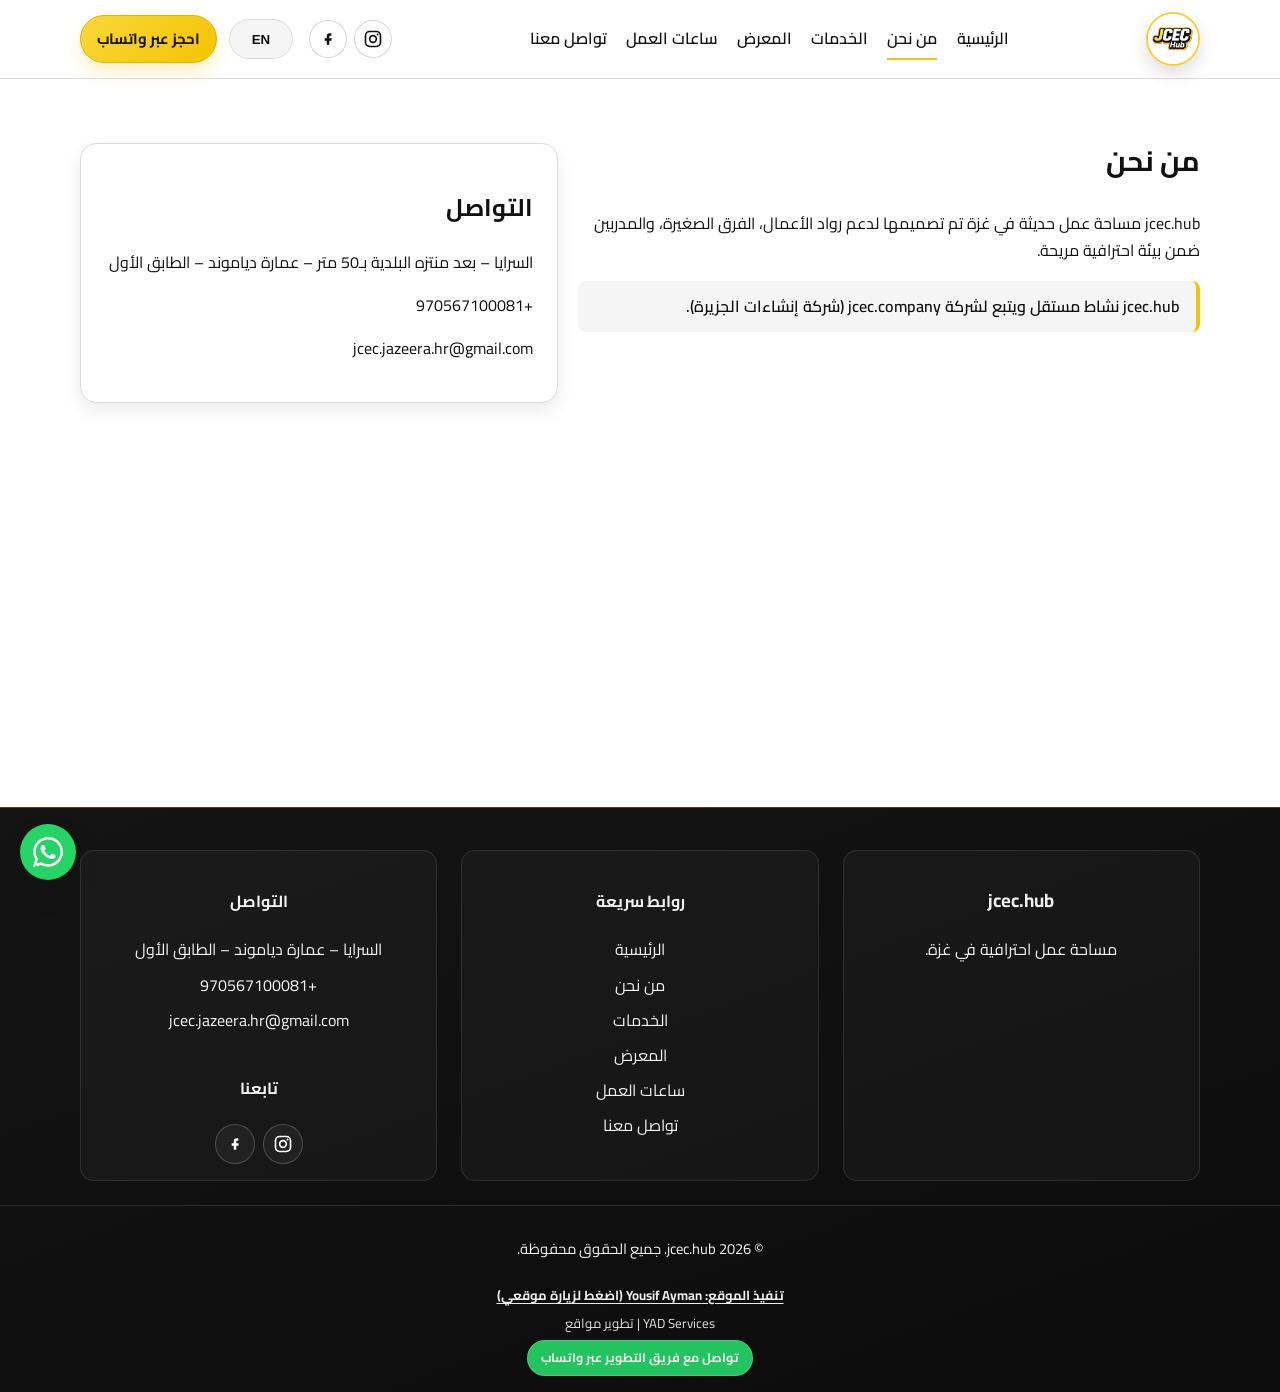
==== about.html @ 1bcea00a "chore: prepare static site for deployment" ====
<!DOCTYPE html>
<html lang="ar" dir="rtl" data-page="about">
<head>
  <meta charset="UTF-8" />
  <meta name="viewport" content="width=device-width, initial-scale=1.0" />
  <title>jcec.hub | ?? ???</title>
  <link rel="icon" type="image/png" sizes="32x32" href="assets/images/favicon-32.png?v=3" />
  <link rel="icon" type="image/png" sizes="16x16" href="assets/images/favicon-16.png?v=3" />
  <link rel="apple-touch-icon" href="assets/images/logo.png?v=3" />
  <link rel="shortcut icon" href="assets/images/favicon-32.png?v=3" />
  <meta name="description" content="???? ??? jcec.hub ?? ??? ??????? ???????." />
  <meta name="keywords" content="jcec.hub, ?? ???, coworking Gaza, ???" />
  <meta name="author" content="jcec.hub" />
  <meta name="geo.region" content="PS-GZA" />
  <meta name="geo.placename" content="Gaza" />
  <meta name="robots" content="index,follow" />
  <meta name="theme-color" content="#111111" />
  <meta property="og:type" content="website" />
  <meta property="og:site_name" content="jcec.hub" />
  <meta property="og:title" content="jcec.hub | ?? ???" />
  <meta property="og:description" content="jcec.hub ????? ??? ????? ?? ???." />
  <meta property="og:image" content="assets/images/img1.jpg" />
  <meta property="og:locale" content="ar_PS" />
  <meta name="twitter:card" content="summary_large_image" />
  <link rel="preconnect" href="https://fonts.googleapis.com" />
  <link rel="preconnect" href="https://fonts.gstatic.com" crossorigin />
  <link href="https://fonts.googleapis.com/css2?family=Cairo:wght@400;500;700;800&family=Inter:wght@400;500;600;700;800&display=swap" rel="stylesheet" />
  <link rel="stylesheet" href="assets/css/style.css" />
</head>
<body>
  <a href="#mainContent" class="skip-link" data-i18n="skip_to_content">???? ??? ???????</a>

  <header class="site-header">
    <div class="container nav-wrap">
      <a href="index.html" class="brand brand-logo" aria-label="jcec.hub">
        <img src="assets/images/logo.png" alt="???? jcec.hub" data-i18n-alt="logo_alt" />
        <span class="sr-only">jcec.hub</span>
      </a>
      <button class="menu-toggle" aria-expanded="false" aria-controls="navMenu" aria-label="??? ?? ????? ???????" data-i18n-aria-label="nav_toggle_aria"><span></span><span></span><span></span></button>
      <nav id="navMenu" class="main-nav" aria-label="Primary">
        <a href="index.html" data-nav="home" data-i18n="nav_home">????????</a>
        <a href="about.html" data-nav="about" data-i18n="nav_about">?? ???</a>
        <a href="services.html" data-nav="services" data-i18n="nav_services">???????</a>
        <a href="gallery.html" data-nav="gallery" data-i18n="nav_gallery">??????</a>
        <a href="hours.html" data-nav="hours" data-i18n="nav_hours">????? ?????</a>
        <a href="contact.html" data-nav="contact" data-i18n="nav_contact">????? ????</a>
      </nav>
      <div class="header-actions">
        <button id="langSwitch" class="lang-btn" type="button" aria-label="????? ?????" data-i18n-aria-label="lang_toggle_aria">EN</button>
        <a class="wa-btn" href="https://wa.me/970567100081" target="_blank" rel="noopener" data-i18n="wa_cta">???? ??? ??????</a>
      </div>
    </div>
  </header>

  <main id="mainContent" class="section page-main">
    <div class="container grid about-layout">
      <section class="reveal">
        <div class="section-title">
          <h1 data-i18n="about_title">?? ???</h1>
        </div>
        <p data-i18n="about_text">jcec.hub ????? ??? ????? ?? ??? ?? ??????? ???? ???? ???????? ????? ???????? ????????? ??? ???? ???????? ?????.</p>
        <p class="affiliation" data-i18n="affiliation">jcec.hub ???? ????? ????? ????? jcec.company (???? ??????? ???????).</p>
      </section>
      <aside class="info-card reveal" aria-label="Contact Info">
        <h2 data-i18n="footer_contact">???????</h2>
        <p data-i18n="address">??????? � ??? ????? ??????? ??50 ??? � ????? ??????? � ?????? ?????</p>
        <p><a href="https://wa.me/970567100081" target="_blank" rel="noopener">+970567100081</a></p>
        <p><a href="mailto:jcec.jazeera.hr@gmail.com">jcec.jazeera.hr@gmail.com</a></p>
      </aside>
    </div>
  </main>

    <footer class="site-footer">
    <div class="container grid footer-grid">
      <section>
        <h3>jcec.hub</h3>
        <p data-i18n="footer_tag">????? ??? ???????? ?? ???.</p>
      </section>
      <section>
        <h4 data-i18n="footer_links">????? ?????</h4>
        <ul>
          <li><a href="index.html" data-i18n="nav_home">????????</a></li>
          <li><a href="about.html" data-i18n="nav_about">?? ???</a></li>
          <li><a href="services.html" data-i18n="nav_services">???????</a></li>
          <li><a href="gallery.html" data-i18n="nav_gallery">??????</a></li>
          <li><a href="hours.html" data-i18n="nav_hours">????? ?????</a></li>
          <li><a href="contact.html" data-i18n="nav_contact">????? ????</a></li>
        </ul>
      </section>
      <section>
        <h4 data-i18n="footer_contact">???????</h4>
        <ul>
          <li data-i18n="footer_address_short">??????? � ????? ??????? � ?????? ?????</li>
          <li><a href="https://wa.me/970567100081" target="_blank" rel="noopener">+970567100081</a></li>
          <li><a href="mailto:jcec.jazeera.hr@gmail.com">jcec.jazeera.hr@gmail.com</a></li>
        </ul>
        <div class="contact-social">
          <h4 data-i18n="footer_social">??????</h4>
          <div class="social-links">
            <a class="social-link" href="https://www.instagram.com/jcec.hub?igsh=OXRsNnc1YWM3eGNt" target="_blank" rel="noopener noreferrer" aria-label="???? ???????? jcec.hub" data-i18n-aria-label="instagram_aria">
              <svg viewBox="0 0 24 24" fill="none" aria-hidden="true">
                <rect x="3" y="3" width="18" height="18" rx="5" stroke="currentColor" stroke-width="2"/>
                <circle cx="12" cy="12" r="4" stroke="currentColor" stroke-width="2"/>
                <circle cx="17.5" cy="6.5" r="1.2" fill="currentColor"/>
              </svg>
            </a>
            <a class="social-link" href="https://www.facebook.com/share/1FrukVHEnd/" target="_blank" rel="noopener noreferrer" aria-label="???? ?????? jcec.hub" data-i18n-aria-label="facebook_aria">
              <svg viewBox="0 0 24 24" fill="none" aria-hidden="true">
                <path d="M14.5 8H16V5h-2c-2.2 0-3.5 1.4-3.5 3.7V11H8v3h2.5v5h3v-5H16l.5-3h-3V9c0-.7.3-1 1-1Z" fill="currentColor"/>
              </svg>
            </a>
          </div>
        </div>
      </section>
    </div>
    <div class="footer-bottom">
      <p>&copy; <span id="year"></span> jcec.hub. <span data-i18n="footer_rights">???? ?????? ??????.</span></p>
      <div class="dev-credit">
        <a href="https://slategrey-eel-687555.hostingersite.com/" target="_blank" rel="noopener noreferrer">Designed & Developed by Yousif Ayman</a>
        <span>Founder of YAD Services</span>
      </div>
    </div>
  </footer>

  <a class="floating-wa" href="https://wa.me/970567100081" target="_blank" rel="noopener" aria-label="????? ??????" data-i18n-aria-label="floating_wa_label" data-i18n-tooltip="wa_tooltip" data-tooltip="???? ??? ??????">
    <svg viewBox="0 0 24 24" aria-hidden="true" focusable="false">
      <path fill="currentColor" d="M20.52 3.48A11.86 11.86 0 0 0 12.09 0C5.54 0 .23 5.31.23 11.86c0 2.1.55 4.16 1.6 5.98L0 24l6.35-1.66a11.83 11.83 0 0 0 5.74 1.46h.01c6.55 0 11.86-5.31 11.86-11.86 0-3.17-1.23-6.14-3.44-8.46ZM12.1 21.79h-.01a9.9 9.9 0 0 1-5.05-1.39l-.36-.21-3.77.99 1-3.67-.24-.38a9.83 9.83 0 0 1-1.51-5.27C2.16 6.4 6.64 1.92 12.1 1.92c2.64 0 5.12 1.03 6.99 2.9a9.83 9.83 0 0 1 2.9 6.99c0 5.46-4.44 9.98-9.89 9.98Zm5.42-7.43c-.3-.15-1.78-.88-2.05-.98-.27-.1-.47-.15-.67.15-.2.3-.77.98-.94 1.18-.17.2-.35.22-.65.07-.3-.15-1.26-.46-2.4-1.47a8.95 8.95 0 0 1-1.66-2.07c-.17-.3-.02-.46.13-.61.13-.13.3-.35.45-.52.15-.18.2-.3.3-.5.1-.2.05-.38-.03-.53-.08-.15-.67-1.62-.92-2.22-.24-.58-.49-.5-.67-.5h-.57c-.2 0-.53.08-.8.38-.28.3-1.05 1.03-1.05 2.5 0 1.47 1.08 2.89 1.23 3.09.15.2 2.1 3.2 5.1 4.48.71.3 1.27.48 1.7.62.71.23 1.35.2 1.86.12.57-.08 1.78-.73 2.03-1.44.25-.7.25-1.31.18-1.44-.08-.13-.27-.2-.57-.35Z"/>
    </svg>
    <span class="sr-only" data-i18n="floating_wa_label">????? ??????</span>
  </a>

  <script src="assets/js/main.js"></script>
</body>
</html>
---- assets/css/style.css ----
:root {
  --color-accent: #f5c400;
  --color-accent-strong: #ddb000;
  --color-text: #111111;
  --color-text-soft: #4a4a4a;
  --color-bg: #ffffff;
  --color-bg-soft: #f5f5f5;
  --color-surface: #ffffff;
  --color-line: #dcdcdc;
  --color-dark-surface: #141414;
  --color-dark-line: #2c2c2c;
  --color-white: #ffffff;
  --color-black: #000000;
  --header-bg: rgba(255, 255, 255, 0.95);
  --hero-overlay-start: rgba(17, 17, 17, 0.84);
  --hero-overlay-end: rgba(17, 17, 17, 0.58);
  --wa-green: #25d366;
  --wa-green-shadow: rgba(37, 211, 102, 0.35);
  --contact-link-dark: #ffd84d;
  --footer-text: #f1f1f1;
  --footer-gradient-start: #141414;
  --footer-gradient-end: #0c0c0c;
  --footer-card-bg: rgba(255, 255, 255, 0.03);
  --footer-card-border: rgba(255, 255, 255, 0.1);
  --footer-icon-border: rgba(255, 255, 255, 0.2);
  --footer-icon-bg: rgba(255, 255, 255, 0.04);
  --footer-icon-bg-hover: rgba(245, 196, 0, 0.08);
  --dev-note-color: var(--dev-note-color);
  --focus-ring: rgba(245, 196, 0, 0.35);
  --overlay-dark-32: rgba(17, 17, 17, 0.32);
  --lightbox-bg: rgba(0, 0, 0, 0.86);
  --logo-border: rgba(245, 196, 0, 0.8);
  --logo-shadow: rgba(17, 17, 17, 0.14);
  --top-social-border: rgba(17, 17, 17, 0.18);
  --accent-border-strong: rgba(245, 196, 0, 0.9);
  --accent-shadow-sm: rgba(245, 196, 0, 0.22);
  --accent-gradient-soft-1: rgba(245, 196, 0, 0);
  --accent-gradient-soft-2: rgba(245, 196, 0, 0.22);
  --button-gloss: rgba(255, 255, 255, 0.42);
  --wa-gradient-start: #f8d73a;
  --wa-border: #e0b200;
  --wa-shadow: rgba(245, 196, 0, 0.3);
  --wa-gloss: rgba(255, 255, 255, 0.5);
  --card-border-hover: #cfcfcf;
  --accent-tint-1: rgba(245, 196, 0, 0.12);
  --accent-tint-2: rgba(17, 17, 17, 0.04);
  --accent-border: rgba(245, 196, 0, 0.8);
  --accent-shadow-lg: rgba(245, 196, 0, 0.25);
  --accent-heading: #8a6b00;
  --accent-text-strong: #3a3320;
  --gallery-overlay-1: rgba(245, 196, 0, 0.18);
  --gallery-overlay-2: rgba(17, 17, 17, 0.06);
  --gallery-shadow: rgba(245, 196, 0, 0.28);
  --footer-top-border: rgba(245, 196, 0, 0.28);

  --radius-sm: 8px;
  --radius-md: 16px;
  --radius-pill: 999px;

  --space-1: 0.5rem;
  --space-2: 1rem;
  --space-3: 1.5rem;
  --space-4: 2rem;
  --space-5: 2.5rem;
  --space-6: 3rem;
  --space-7: 4rem;

  --shadow-sm: 0 8px 18px rgba(17, 17, 17, 0.08);
  --shadow-md: 0 14px 28px rgba(17, 17, 17, 0.12);
  --shadow-lg: 0 18px 36px rgba(17, 17, 17, 0.16);
  --container: 1120px;
  --header-height: 78px;
  --transition: 0.25s ease;
  --transition-smooth: 0.35s cubic-bezier(0.22, 1, 0.36, 1);
}

* {
  box-sizing: border-box;
}

html {
  scroll-behavior: smooth;
}

body {
  margin: 0;
  font-family: "Cairo", sans-serif;
  color: var(--color-text);
  background: var(--color-bg);
  line-height: 1.7;
  text-rendering: optimizeLegibility;
  transition: background var(--transition), color var(--transition);
}

body.lang-en {
  font-family: "Inter", sans-serif;
}

img {
  max-width: 100%;
  display: block;
}

a {
  color: inherit;
  text-decoration: none;
}

.sr-only {
  position: absolute;
  width: 1px;
  height: 1px;
  padding: 0;
  margin: -1px;
  overflow: hidden;
  clip: rect(0, 0, 0, 0);
  border: 0;
}

.skip-link {
  position: absolute;
  inset-inline-start: var(--space-2);
  top: -44px;
  background: var(--color-accent);
  color: var(--color-text);
  padding: 0.5rem 1rem;
  border-radius: var(--radius-pill);
  z-index: 2000;
  font-weight: 700;
}

.skip-link:focus {
  top: 0.5rem;
}

.container {
  width: min(var(--container), 92%);
  margin-inline: auto;
}

.section {
  padding-block: var(--space-7);
}

.grid {
  display: grid;
  gap: var(--grid-gap, var(--space-2));
}

.section-title {
  margin-bottom: var(--space-4);
}

.section-title h1,
.section-title h2 {
  margin: 0 0 0.5rem;
  font-size: clamp(1.65rem, 2.2vw, 2.4rem);
  line-height: 1.25;
}

.section-title p {
  margin: 0;
  color: var(--color-text-soft);
  font-size: 1.02rem;
}

.site-header {
  position: sticky;
  top: 0;
  z-index: 1000;
  background: var(--header-bg);
  background: color-mix(in srgb, var(--color-surface) 95%, transparent);
  backdrop-filter: blur(8px);
  border-bottom: 1px solid var(--color-line);
}

.nav-wrap {
  min-height: var(--header-height);
  display: flex;
  align-items: center;
  justify-content: space-between;
  gap: 1rem;
}

.brand {
  font-size: 1.35rem;
  font-weight: 800;
  letter-spacing: 0.2px;
}

.brand-logo {
  display: inline-flex;
  align-items: center;
}

.brand-logo img {
  width: 54px;
  height: 54px;
  object-fit: cover;
  border-radius: 50%;
  border: 2px solid var(--logo-border);
  box-shadow: 0 8px 18px var(--logo-shadow);
}

.main-nav {
  display: flex;
  align-items: center;
  gap: 1.2rem;
}

.main-nav a {
  font-weight: 600;
  position: relative;
  padding-block: 0.25rem;
}

.main-nav a::after {
  content: "";
  position: absolute;
  inset-inline: 0;
  bottom: -3px;
  height: 2px;
  background: var(--color-accent);
  transform: scaleX(0);
  transform-origin: center;
  transition: transform var(--transition);
}

.main-nav a.active::after,
.main-nav a:hover::after,
.main-nav a:focus-visible::after {
  transform: scaleX(1);
}

.header-actions {
  display: flex;
  align-items: center;
  gap: 0.75rem;
}

.top-social {
  display: inline-flex;
  align-items: center;
  gap: 0.45rem;
  margin-inline-end: 0.25rem;
}

.top-social .social-link {
  width: 38px;
  height: 38px;
  border-color: var(--top-social-border);
  color: var(--color-text);
  background: color-mix(in srgb, var(--color-surface) 92%, transparent);
}

.top-social .social-link:hover,
.top-social .social-link:focus-visible {
  border-color: var(--color-accent);
  color: var(--color-text);
  background: var(--color-accent);
}

.lang-btn,
.btn,
.wa-btn {
  border: 1px solid transparent;
  border-radius: var(--radius-pill);
  font-weight: 700;
  transition: transform var(--transition-smooth), box-shadow var(--transition), background var(--transition), color var(--transition), border-color var(--transition);
}

.lang-btn {
  min-width: 64px;
  height: 40px;
  background: var(--color-bg-soft);
  border-color: var(--color-line);
  cursor: pointer;
  position: relative;
  overflow: hidden;
  color: var(--color-text);
  box-shadow: 0 0 0 var(--accent-gradient-soft-1);
}

.lang-btn::after {
  content: "";
  position: absolute;
  inset: 0;
  background: linear-gradient(120deg, var(--accent-gradient-soft-1), var(--accent-gradient-soft-2), var(--accent-gradient-soft-1));
  transform: translateX(-120%);
  transition: transform 0.45s ease;
  pointer-events: none;
}

.lang-btn:hover {
  border-color: var(--accent-border-strong);
  transform: translateY(-1px);
  box-shadow: 0 10px 20px var(--accent-shadow-sm);
}

.lang-btn:hover::after,
.lang-btn:focus-visible::after {
  transform: translateX(120%);
}

.lang-btn:active {
  transform: translateY(0) scale(0.98);
}

.lang-btn.switching {
  animation: langSwitchPulse 0.3s ease;
}

@keyframes langSwitchPulse {
  0% { transform: scale(1); }
  50% { transform: scale(1.06); }
  100% { transform: scale(1); }
}

.btn {
  display: inline-flex;
  align-items: center;
  justify-content: center;
  min-height: 44px;
  padding: 0.75rem 1.4rem;
  position: relative;
  overflow: hidden;
  isolation: isolate;
}

.btn-primary,
.btn-accent {
  background: var(--color-accent);
  color: var(--color-text);
}

.btn-primary:hover,
.btn-accent:hover {
  background: var(--color-accent-strong);
  transform: translateY(-2px) scale(1.015);
  box-shadow: var(--shadow-lg);
}

.btn::before {
  content: "";
  position: absolute;
  inset-block: 0;
  width: 45%;
  inset-inline-start: -60%;
  background: linear-gradient(120deg, transparent, var(--button-gloss), transparent);
  transition: inset-inline-start 0.55s ease;
  z-index: -1;
}

.btn:hover::before,
.btn:focus-visible::before {
  inset-inline-start: 115%;
}

.wa-btn {
  background: linear-gradient(135deg, var(--wa-gradient-start), var(--color-accent));
  color: var(--color-text);
  border-color: var(--wa-border);
  padding: 0.65rem 1rem;
  font-size: 0.93rem;
  position: relative;
  overflow: hidden;
  box-shadow: 0 10px 18px var(--accent-shadow-sm);
}

.wa-btn:hover {
  transform: translateY(-2px) scale(1.02);
  box-shadow: 0 14px 26px var(--wa-shadow);
}

.wa-btn::before {
  content: "";
  position: absolute;
  inset-block: 0;
  width: 48%;
  inset-inline-start: -60%;
  background: linear-gradient(120deg, transparent, var(--wa-gloss), transparent);
  transition: inset-inline-start 0.55s ease;
}

.wa-btn:hover::before,
.wa-btn:focus-visible::before {
  inset-inline-start: 120%;
}

.menu-toggle {
  display: none;
  flex-direction: column;
  gap: 4px;
  background: transparent;
  border: 0;
  padding: 0;
  cursor: pointer;
}

.menu-toggle span {
  width: 24px;
  height: 2px;
  background: var(--color-text);
  transition: transform var(--transition-smooth), opacity var(--transition-smooth);
}

.menu-toggle.open span:nth-child(1) {
  transform: translateY(6px) rotate(45deg);
}

.menu-toggle.open span:nth-child(2) {
  opacity: 0;
}

.menu-toggle.open span:nth-child(3) {
  transform: translateY(-6px) rotate(-45deg);
}

.nav-backdrop {
  position: fixed;
  inset: var(--header-height) 0 0;
  background: var(--overlay-dark-32);
  opacity: 0;
  visibility: hidden;
  pointer-events: none;
  transition: opacity var(--transition), visibility var(--transition);
  z-index: 900;
}

.nav-backdrop.show {
  opacity: 1;
  visibility: visible;
  pointer-events: auto;
}

.hero {
  min-height: clamp(430px, 70vh, 620px);
  display: grid;
  place-items: center;
  position: relative;
  overflow: hidden;
  isolation: isolate;
  background: url("../images/img1.jpg") center / cover no-repeat;
}

.hero-overlay {
  position: absolute;
  inset: 0;
  background: linear-gradient(120deg, var(--hero-overlay-start), var(--hero-overlay-end));
}

.hero-content {
  position: relative;
  color: var(--color-white);
  max-width: 740px;
}

.hero h1 {
  margin: 0;
  font-size: clamp(1.95rem, 3.2vw, 3.2rem);
  line-height: 1.2;
}

.hero p {
  margin: 1rem 0 2rem;
  font-size: 1.08rem;
  max-width: 65ch;
}

.card {
  border: 1px solid var(--color-line);
  border-radius: var(--radius-md);
  background: var(--color-surface);
  padding: 1.5rem;
  transition: transform var(--transition-smooth), box-shadow var(--transition-smooth), border-color var(--transition);
}

.card:hover {
  transform: translateY(-7px);
  box-shadow: var(--shadow-lg);
  border-color: var(--card-border-hover);
}

.card h2,
.card h3 {
  margin: 0;
  font-size: 1.15rem;
  transition: color var(--transition);
}

.card-grid {
  --grid-gap: 1rem;
  grid-template-columns: repeat(4, minmax(0, 1fr));
}

[data-page="home"] .card-grid .card {
  position: relative;
  overflow: hidden;
  isolation: isolate;
}

[data-page="home"] .card-grid .card::before {
  content: "";
  position: absolute;
  inset: 0;
  background: linear-gradient(135deg, var(--accent-tint-1), var(--accent-tint-2));
  opacity: 0;
  transition: opacity var(--transition-smooth);
  z-index: -1;
}

[data-page="home"] .card-grid .card:hover,
[data-page="home"] .card-grid .card:focus-within {
  border-color: var(--accent-border);
  box-shadow: 0 18px 34px var(--accent-shadow-lg);
}

[data-page="home"] .card-grid .card:hover::before,
[data-page="home"] .card-grid .card:focus-within::before {
  opacity: 1;
}

[data-page="home"] .card-grid .card:hover h3,
[data-page="home"] .card-grid .card:focus-within h3 {
  color: var(--accent-heading);
}

.cta-dark {
  background: var(--color-text);
  color: var(--color-white);
}

.cta-box {
  text-align: center;
  max-width: 760px;
}

.cta-box h2 {
  margin: 0;
  font-size: clamp(1.5rem, 2.4vw, 2.35rem);
}

.cta-box p {
  margin-top: 0.75rem;
}

.location-preview {
  background: var(--color-bg-soft);
}

.dev-showcase {
  position: relative;
  overflow: hidden;
  background:
    radial-gradient(circle at 12% 22%, rgba(245, 196, 0, 0.18), transparent 36%),
    radial-gradient(circle at 88% 78%, rgba(245, 196, 0, 0.12), transparent 34%),
    linear-gradient(145deg, var(--color-bg-soft), var(--color-surface));
  border-top: 1px solid var(--color-line);
  border-bottom: 1px solid var(--color-line);
}

.dev-showcase::before {
  content: "";
  position: absolute;
  inset: 0;
  background-image: linear-gradient(90deg, rgba(17, 17, 17, 0.03) 1px, transparent 1px), linear-gradient(rgba(17, 17, 17, 0.03) 1px, transparent 1px);
  background-size: 22px 22px;
  pointer-events: none;
}

.dev-showcase-wrap {
  position: relative;
  z-index: 1;
  text-align: center;
  max-width: 880px;
  margin-inline: auto;
}

.dev-showcase-wrap h2 {
  margin: 0;
  font-size: clamp(1.4rem, 2.1vw, 2rem);
}

.dev-showcase-wrap p {
  margin: 0.8rem auto 1.2rem;
  color: var(--color-text-soft);
  max-width: 68ch;
}

.dev-showcase-btn {
  min-width: 210px;
}

.dev-showcase-note {
  display: block;
  margin-top: 0.65rem;
  font-size: 0.8rem;
  color: var(--color-text-soft);
  opacity: 0.95;
}

.faq-section {
  background: var(--color-bg);
}

.faq-list {
  display: grid;
  gap: 0.7rem;
}

.faq-item {
  background: var(--color-surface);
  border: 1px solid var(--color-line);
  border-radius: var(--radius-md);
  padding: 0.85rem 1rem;
  box-shadow: var(--shadow-sm);
}

.faq-item summary {
  cursor: pointer;
  font-weight: 700;
  list-style: none;
  display: flex;
  align-items: center;
  justify-content: space-between;
}

.faq-item summary::-webkit-details-marker {
  display: none;
}

.faq-item summary::after {
  content: "+";
  font-size: 1.2rem;
  line-height: 1;
  transition: transform var(--transition);
}

.faq-item[open] summary::after {
  transform: rotate(45deg);
}

.faq-item p {
  margin: 0.7rem 0 0;
  color: var(--color-text-soft);
}

.text-link {
  font-weight: 700;
  text-decoration: underline;
  text-underline-offset: 4px;
  transition: color var(--transition), text-underline-offset var(--transition);
}

.text-link:hover,
.text-link:focus-visible {
  color: var(--color-accent-strong);
  text-underline-offset: 6px;
}

.page-main {
  min-height: calc(100vh - 220px);
}

.about-layout,
.contact-layout {
  --grid-gap: 1.25rem;
  grid-template-columns: 1.3fr 1fr;
}

.info-card,
.form-card,
.hours-card {
  background: var(--color-surface);
  border: 1px solid var(--color-line);
  border-radius: var(--radius-md);
  padding: 1.5rem;
  box-shadow: var(--shadow-sm);
}

.affiliation {
  background: var(--color-bg-soft);
  border-inline-start: 4px solid var(--color-accent);
  padding: 0.75rem 1rem;
  border-radius: var(--radius-sm);
  font-weight: 600;
}

.services-grid .service-card p {
  margin-bottom: 0;
  color: var(--color-text-soft);
  transition: color var(--transition);
}

.services-grid .service-card {
  position: relative;
  overflow: hidden;
  isolation: isolate;
}

.services-grid .service-card::before {
  content: "";
  position: absolute;
  inset: 0;
  background: linear-gradient(135deg, var(--accent-tint-1), var(--accent-tint-2));
  opacity: 0;
  transition: opacity var(--transition-smooth);
  z-index: -1;
}

.services-grid .service-card:hover,
.services-grid .service-card:focus-within {
  border-color: var(--accent-border);
  box-shadow: 0 18px 34px var(--accent-shadow-lg);
}

.services-grid .service-card:hover::before,
.services-grid .service-card:focus-within::before {
  opacity: 1;
}

.services-grid .service-card:hover h2,
.services-grid .service-card:focus-within h2 {
  color: var(--accent-heading);
}

.services-grid .service-card:hover p,
.services-grid .service-card:focus-within p {
  color: var(--accent-text-strong);
}

.gallery-grid {
  --grid-gap: 12px;
  grid-template-columns: repeat(4, minmax(0, 1fr));
}

.gallery-item {
  border: 0;
  background: transparent;
  padding: 0;
  border-radius: 12px;
  overflow: hidden;
  cursor: pointer;
  position: relative;
  transition: transform var(--transition-smooth), box-shadow var(--transition-smooth);
}

.gallery-item::after {
  content: "";
  position: absolute;
  inset: 0;
  background: linear-gradient(160deg, var(--gallery-overlay-1), var(--gallery-overlay-2));
  opacity: 0;
  transition: opacity var(--transition-smooth);
  pointer-events: none;
}

.gallery-item img {
  width: 100%;
  height: 260px;
  object-fit: cover;
  transition: transform var(--transition-smooth), filter var(--transition-smooth);
}

.gallery-item:hover img {
  transform: scale(1.06);
  filter: brightness(1.06);
}

.gallery-item:hover,
.gallery-item:focus-visible {
  transform: translateY(-4px);
  box-shadow: 0 16px 30px var(--gallery-shadow);
}

.gallery-item:hover::after,
.gallery-item:focus-visible::after {
  opacity: 1;
}

.lightbox {
  position: fixed;
  inset: 0;
  background: var(--lightbox-bg);
  display: flex;
  align-items: center;
  justify-content: center;
  padding: 1.5rem;
  opacity: 0;
  visibility: hidden;
  pointer-events: none;
  transition: opacity var(--transition), visibility var(--transition);
  z-index: 1400;
}

.lightbox.show {
  opacity: 1;
  visibility: visible;
  pointer-events: auto;
}

.lightbox img {
  width: min(900px, 96vw);
  max-height: 84vh;
  object-fit: contain;
  transform: scale(0.96);
  transition: transform 0.3s ease;
}

.lightbox.show img {
  transform: scale(1);
}

.lightbox-close {
  position: absolute;
  top: 20px;
  inset-inline-end: 22px;
  border: 0;
  color: var(--color-white);
  background: transparent;
  font-size: 2.2rem;
  cursor: pointer;
}

.hours-main {
  display: grid;
  place-items: center;
}

.hours-card {
  max-width: 620px;
  margin-inline: auto;
  text-align: center;
}

.hours-main-text {
  font-size: 1.2rem;
  font-weight: 700;
}

.contact-list {
  list-style: none;
  padding: 0;
  margin: 1.25rem 0 0;
  display: grid;
  gap: 0.75rem;
}

.contact-layout > section:first-child {
  background: var(--color-surface);
  border: 1px solid var(--color-line);
  border-radius: var(--radius-md);
  padding: 1.5rem;
  box-shadow: var(--shadow-sm);
}

.contact-list a {
  font-weight: 700;
  text-decoration: underline;
  text-underline-offset: 3px;
  transition: color var(--transition), text-underline-offset var(--transition);
}

.contact-list a:hover,
.contact-list a:focus-visible {
  color: var(--color-accent-strong);
  text-underline-offset: 5px;
}

.contact-social {
  margin-top: 1.25rem;
  display: flex;
  flex-direction: column;
  align-items: center;
}

form {
  display: grid;
  gap: 0.75rem;
}

label {
  font-weight: 600;
}

input,
textarea {
  width: 100%;
  border: 1px solid var(--color-line);
  border-radius: var(--radius-sm);
  padding: 0.7rem 0.75rem;
  font: inherit;
  color: var(--color-text);
  background: var(--color-surface);
}

input::placeholder,
textarea::placeholder {
  color: var(--color-text-soft);
}

.site-footer {
  background: linear-gradient(160deg, var(--footer-gradient-start), var(--footer-gradient-end));
  color: var(--footer-text);
  margin-top: 3rem;
  border-top: 1px solid var(--footer-top-border);
}

.footer-grid {
  --grid-gap: 1.5rem;
  padding: 2.6rem 0 1.5rem;
  grid-template-columns: repeat(3, minmax(0, 1fr));
  text-align: center;
  justify-items: center;
}

.footer-grid > section {
  width: 100%;
  background: var(--footer-card-bg);
  border: 1px solid var(--footer-card-border);
  border-radius: 14px;
  padding: 1rem 0.9rem;
}

.site-footer ul {
  list-style: none;
  padding: 0;
  margin: 0;
  display: grid;
  gap: 0.5rem;
  justify-items: center;
}

.site-footer a:hover {
  color: var(--color-accent);
}

.social-links {
  display: flex;
  align-items: center;
  gap: 0.5rem;
  flex-wrap: wrap;
}

.social-link {
  width: 40px;
  height: 40px;
  border-radius: 50%;
  display: inline-flex;
  align-items: center;
  justify-content: center;
  border: 1px solid var(--footer-icon-border);
  color: var(--color-white);
  background: var(--footer-icon-bg);
  transition: transform var(--transition), border-color var(--transition), color var(--transition), background var(--transition);
}

.social-link svg {
  width: 20px;
  height: 20px;
}

.social-link:hover,
.social-link:focus-visible {
  transform: translateY(-2px);
  border-color: var(--color-accent);
  color: var(--color-accent);
  background: var(--footer-icon-bg-hover);
}

.footer-bottom {
  border-top: 1px solid var(--color-dark-line);
  padding: 1rem 4%;
  display: flex;
  justify-content: center;
  align-items: center;
  flex-direction: column;
  gap: 0.5rem;
  font-size: 0.92rem;
  text-align: center;
}

.dev-credit {
  display: inline-flex;
  flex-direction: column;
  align-items: center;
  gap: 0.35rem;
  font-size: 0.82rem;
  opacity: 0.92;
}

.dev-credit a {
  color: var(--color-white);
  text-decoration: underline;
  text-underline-offset: 3px;
  font-weight: 700;
}

.dev-credit a:hover {
  color: var(--color-accent);
}

.dev-credit span {
  color: var(--dev-note-color);
}

.dev-wa-link {
  background: var(--wa-green);
  color: var(--color-white) !important;
  border-radius: 999px;
  padding: 0.4rem 0.8rem;
  font-size: 0.78rem;
  text-decoration: none !important;
  border: 1px solid var(--footer-icon-border);
  transition: transform var(--transition), box-shadow var(--transition), filter var(--transition);
}

.dev-wa-link:hover,
.dev-wa-link:focus-visible {
  transform: translateY(-1px);
  box-shadow: 0 12px 20px var(--wa-green-shadow);
  filter: brightness(1.03);
}

.floating-wa {
  position: fixed;
  bottom: 1.25rem;
  width: 56px;
  height: 56px;
  border-radius: 50%;
  display: inline-flex;
  align-items: center;
  justify-content: center;
  background: var(--wa-green);
  color: var(--color-white);
  box-shadow: var(--shadow-md);
  z-index: 1200;
  transition: transform var(--transition), filter var(--transition);
  cursor: grab;
  touch-action: none;
}

.floating-wa svg {
  width: 30px;
  height: 30px;
  display: block;
}

[dir="rtl"] .floating-wa {
  left: 1.25rem;
}

[dir="ltr"] .floating-wa {
  right: 1.25rem;
}

.floating-wa:hover {
  transform: translateY(-3px) scale(1.03);
  filter: brightness(0.96);
}

.floating-wa::after {
  content: attr(data-tooltip);
  position: absolute;
  bottom: calc(100% + 10px);
  left: 50%;
  transform: translateX(-50%) translateY(4px);
  white-space: nowrap;
  background: var(--color-text);
  color: var(--color-white);
  font-size: 0.78rem;
  padding: 0.35rem 0.55rem;
  border-radius: 6px;
  opacity: 0;
  pointer-events: none;
  transition: opacity var(--transition), transform var(--transition);
}

.floating-wa:hover::after,
.floating-wa:focus-visible::after {
  opacity: 1;
  transform: translateX(-50%) translateY(0);
}

.floating-wa.dragging {
  cursor: grabbing;
  transition: none;
}

.reveal {
  opacity: 0;
  transform: translateY(22px);
  transition: opacity 0.6s ease, transform 0.6s ease;
  transition-delay: var(--delay, 0ms);
}

.reveal.visible {
  opacity: 1;
  transform: none;
}

input:focus,
textarea:focus,
.lang-btn:focus,
.menu-toggle:focus,
.btn:focus,
.wa-btn:focus,
.floating-wa:focus,
.main-nav a:focus,
.social-link:focus {
  outline: 3px solid var(--focus-ring);
  outline-offset: 1px;
}

@media (max-width: 1080px) {
  .card-grid,
  .gallery-grid {
    grid-template-columns: repeat(2, minmax(0, 1fr));
  }

  .about-layout,
  .contact-layout {
    grid-template-columns: 1fr;
  }
}

@media (max-width: 860px) {
  .menu-toggle {
    display: inline-flex;
  }

  .main-nav {
    position: absolute;
    top: var(--header-height);
    inset-inline: 0;
    background: var(--color-surface);
    border-bottom: 1px solid var(--color-line);
    flex-direction: column;
    align-items: flex-start;
    gap: 0;
    max-height: 0;
    opacity: 0;
    overflow: hidden;
    transform: translateY(-10px);
    transition: max-height 0.28s ease, opacity 0.22s ease, transform 0.22s ease;
  }

  .main-nav.open {
    max-height: 420px;
    opacity: 1;
    transform: translateY(0);
  }

  .main-nav a {
    width: 100%;
    padding: 0.8rem 4%;
  }

  .wa-btn {
    display: none;
  }

  .header-actions {
    margin-inline-start: auto;
  }

  .top-social .social-link {
    width: 34px;
    height: 34px;
  }
}

@media (max-width: 640px) {
  .section {
    padding-block: 3rem;
  }

  .card-grid,
  .gallery-grid,
  .footer-grid {
    grid-template-columns: 1fr;
  }

  .gallery-item img {
    height: 220px;
  }

  .footer-bottom {
    text-align: center;
  }

  .hero p {
    font-size: 0.98rem;
  }

  .floating-wa::after {
    display: none;
  }
}

@media (prefers-reduced-motion: reduce) {
  *,
  *::before,
  *::after {
    animation: none !important;
    transition: none !important;
    scroll-behavior: auto !important;
  }

  .reveal {
    opacity: 1;
    transform: none;
  }
}
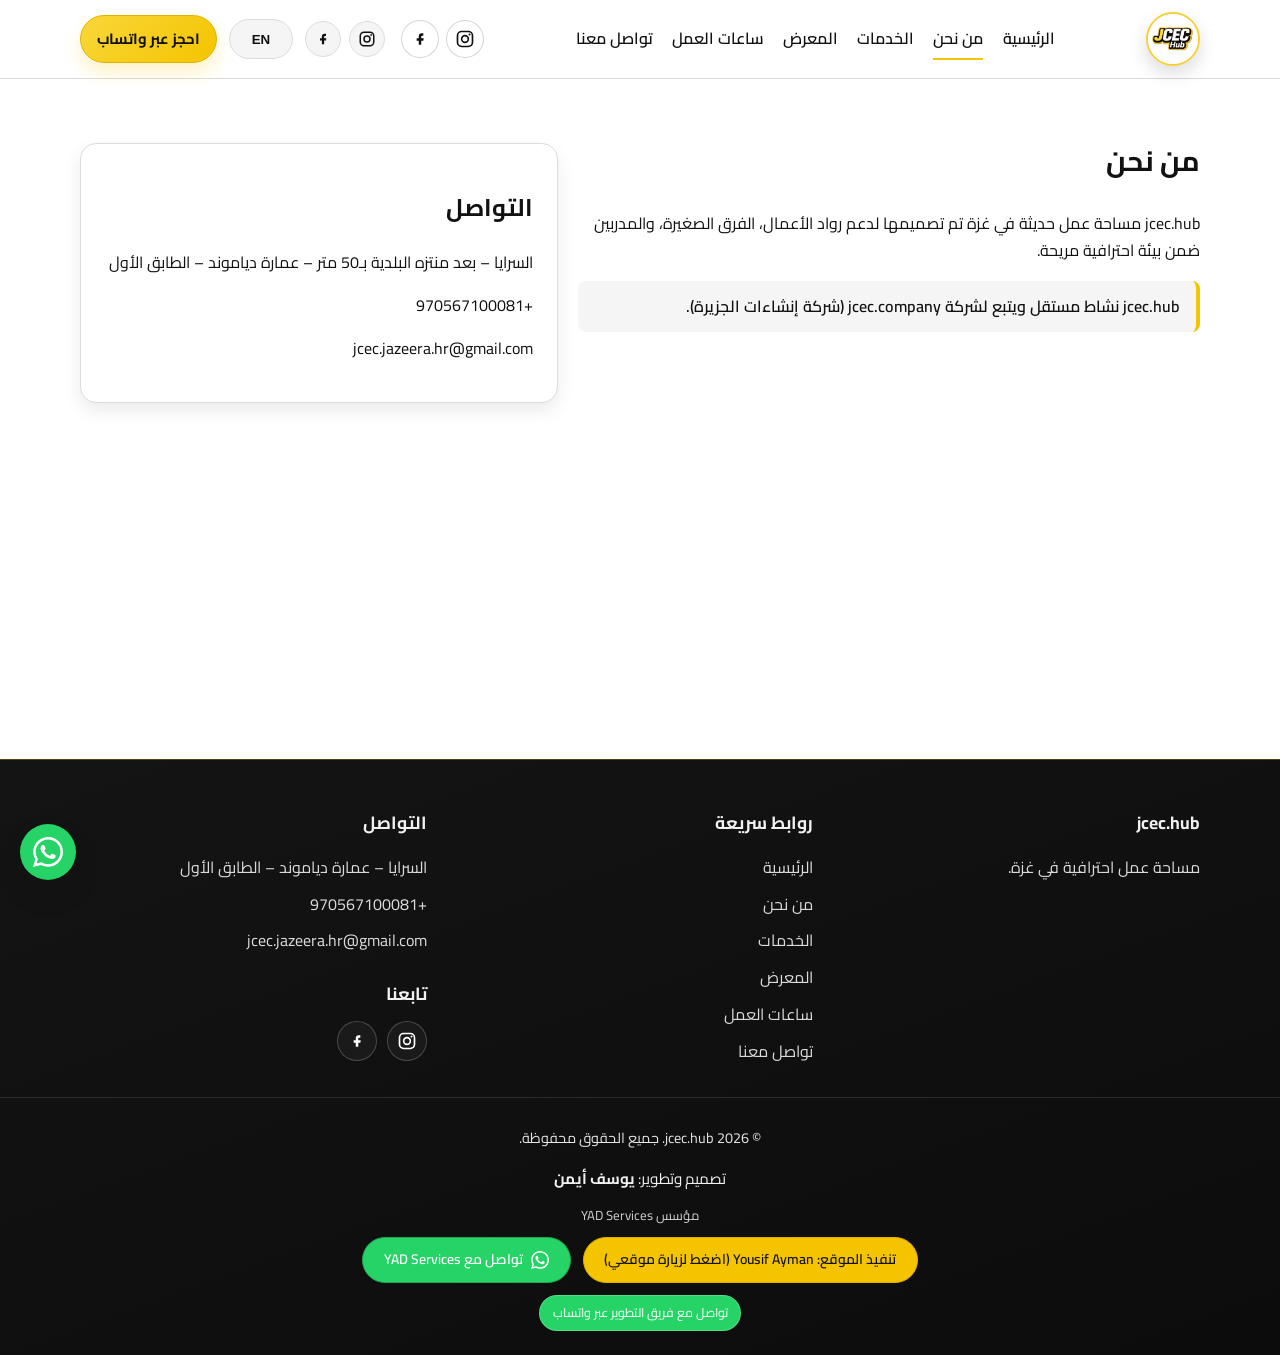
==== commit 4d5b2d2f: "Update: Enhanced UI with packages page, golden borders, improved buttons, and mobile touch effects" ====
--- a/about.html
+++ b/about.html
@@ -1,144 +1,173 @@
 <!DOCTYPE html>
 <html lang="ar" dir="rtl" data-page="about">
+
 <head>
-  <meta charset="UTF-8" />
-  <meta name="viewport" content="width=device-width, initial-scale=1.0" />
-  <title>jcec.hub | ?? ???</title>
-  <link rel="icon" type="image/png" sizes="32x32" href="assets/images/favicon-32.png?v=3" />
-  <link rel="icon" type="image/png" sizes="16x16" href="assets/images/favicon-16.png?v=3" />
-  <link rel="apple-touch-icon" href="assets/images/logo.png?v=3" />
-  <link rel="shortcut icon" href="assets/images/favicon-32.png?v=3" />
-  <meta name="description" content="???? ??? jcec.hub ?? ??? ??????? ???????." />
-  <meta name="keywords" content="jcec.hub, ?? ???, coworking Gaza, ???" />
-  <meta name="author" content="jcec.hub" />
-  <meta name="geo.region" content="PS-GZA" />
-  <meta name="geo.placename" content="Gaza" />
-  <meta name="robots" content="index,follow" />
-  <meta name="theme-color" content="#111111" />
-  <meta property="og:type" content="website" />
-  <meta property="og:site_name" content="jcec.hub" />
-  <meta property="og:title" content="jcec.hub | ?? ???" />
-  <meta property="og:description" content="jcec.hub ????? ??? ????? ?? ???." />
-  <meta property="og:image" content="assets/images/img1.jpg" />
-  <meta property="og:locale" content="ar_PS" />
-  <meta name="twitter:card" content="summary_large_image" />
-  <link rel="preconnect" href="https://fonts.googleapis.com" />
-  <link rel="preconnect" href="https://fonts.gstatic.com" crossorigin />
-  <link href="https://fonts.googleapis.com/css2?family=Cairo:wght@400;500;700;800&family=Inter:wght@400;500;600;700;800&display=swap" rel="stylesheet" />
-  <link rel="stylesheet" href="assets/css/style.css" />
+    <meta charset="UTF-8" />
+    <meta name="viewport" content="width=device-width, initial-scale=1.0" />
+    <title>jcec.hub | من نحن</title>
+    <link rel="icon" type="image/png" sizes="32x32" href="assets/images/favicon-32.png?v=3" />
+    <link rel="icon" type="image/png" sizes="16x16" href="assets/images/favicon-16.png?v=3" />
+    <link rel="apple-touch-icon" href="assets/images/logo.png?v=3" />
+    <link rel="shortcut icon" href="assets/images/favicon-32.png?v=3" />
+    <meta name="description" content="تعرف على jcec.hub في غزة ومساحات العمل." />
+    <meta name="keywords" content="jcec.hub, من نحن, coworking Gaza, غزة" />
+    <meta name="author" content="jcec.hub" />
+    <meta name="geo.region" content="PS-GZA" />
+    <meta name="geo.placename" content="Gaza" />
+    <meta name="robots" content="index,follow" />
+    <meta name="theme-color" content="#111111" />
+    <meta property="og:type" content="website" />
+    <meta property="og:site_name" content="jcec.hub" />
+    <meta property="og:title" content="jcec.hub | من نحن" />
+    <meta property="og:description" content="jcec.hub مساحة عمل حديثة في غزة." />
+    <meta property="og:image" content="assets/images/img1.jpg" />
+    <meta property="og:locale" content="ar_PS" />
+    <meta name="twitter:card" content="summary_large_image" />
+    <meta property="og:url" content="about.html" />
+    <meta property="og:image:alt" content="jcec.hub website preview" />
+    <meta name="twitter:title" content="jcec.hub" />
+    <meta name="twitter:description" content="Professional workspace in Gaza for work, meetings, and training." />
+    <meta name="twitter:image" content="assets/images/img1.jpg" />
+    <link rel="canonical" href="about.html" />
+    <link rel="preconnect" href="https://fonts.googleapis.com" />
+    <link rel="preconnect" href="https://fonts.gstatic.com" crossorigin />
+    <link href="https://fonts.googleapis.com/css2?family=Cairo:wght@400;500;700;800&family=Inter:wght@400;500;600;700;800&display=swap" rel="stylesheet" />
+    <link rel="stylesheet" href="assets/css/style.css" />
 </head>
+
 <body>
-  <a href="#mainContent" class="skip-link" data-i18n="skip_to_content">???? ??? ???????</a>
+    <a href="#mainContent" class="skip-link" data-i18n="skip_to_content">تخطي إلى المحتوى</a>
 
-  <header class="site-header">
-    <div class="container nav-wrap">
-      <a href="index.html" class="brand brand-logo" aria-label="jcec.hub">
-        <img src="assets/images/logo.png" alt="???? jcec.hub" data-i18n-alt="logo_alt" />
-        <span class="sr-only">jcec.hub</span>
-      </a>
-      <button class="menu-toggle" aria-expanded="false" aria-controls="navMenu" aria-label="??? ?? ????? ???????" data-i18n-aria-label="nav_toggle_aria"><span></span><span></span><span></span></button>
-      <nav id="navMenu" class="main-nav" aria-label="Primary">
-        <a href="index.html" data-nav="home" data-i18n="nav_home">????????</a>
-        <a href="about.html" data-nav="about" data-i18n="nav_about">?? ???</a>
-        <a href="services.html" data-nav="services" data-i18n="nav_services">???????</a>
-        <a href="gallery.html" data-nav="gallery" data-i18n="nav_gallery">??????</a>
-        <a href="hours.html" data-nav="hours" data-i18n="nav_hours">????? ?????</a>
-        <a href="contact.html" data-nav="contact" data-i18n="nav_contact">????? ????</a>
-      </nav>
-      <div class="header-actions">
-        <button id="langSwitch" class="lang-btn" type="button" aria-label="????? ?????" data-i18n-aria-label="lang_toggle_aria">EN</button>
-        <a class="wa-btn" href="https://wa.me/970567100081" target="_blank" rel="noopener" data-i18n="wa_cta">???? ??? ??????</a>
-      </div>
-    </div>
-  </header>
+    <header class="site-header">
+        <div class="container nav-wrap">
+            <a href="index.html" class="brand brand-logo" aria-label="jcec.hub">
+                <img src="assets/images/logo.png" alt="شعار jcec.hub" data-i18n-alt="logo_alt" />
+                <span class="sr-only">jcec.hub</span>
+            </a>
+            <button class="menu-toggle" aria-expanded="false" aria-controls="navMenu" aria-label="فتح أو إغلاق القائمة" data-i18n-aria-label="nav_toggle_aria"><span></span><span></span><span></span></button>
+            <nav id="navMenu" class="main-nav" aria-label="القائمة الرئيسية">
+                <a href="index.html" data-nav="home" data-i18n="nav_home">الرئيسية</a>
+                <a href="about.html" data-nav="about" data-i18n="nav_about">من نحن</a>
+                <a href="services.html" data-nav="services" data-i18n="nav_services">الخدمات</a>
+                <a href="gallery.html" data-nav="gallery" data-i18n="nav_gallery">المعرض</a>
+                <a href="hours.html" data-nav="hours" data-i18n="nav_hours">ساعات العمل</a>
+                <a href="contact.html" data-nav="contact" data-i18n="nav_contact">تواصل معنا</a>
+            </nav>
+            <div class="header-actions">
+                <div class="header-social">
+                    <a class="social-link" href="https://www.instagram.com/jcec.hub?igsh=OXRsNnc1YWM3eGNt" target="_blank" rel="noopener noreferrer" aria-label="حساب انستغرام jcec.hub" data-i18n-aria-label="instagram_aria">
+                        <svg viewBox="0 0 24 24" fill="none" aria-hidden="true">
+                            <rect x="3" y="3" width="18" height="18" rx="5" stroke="currentColor" stroke-width="2" />
+                            <circle cx="12" cy="12" r="4" stroke="currentColor" stroke-width="2" />
+                            <circle cx="17.5" cy="6.5" r="1.2" fill="currentColor" />
+                        </svg>
+                    </a>
+                    <a class="social-link" href="https://www.facebook.com/share/1FrukVHEnd/" target="_blank" rel="noopener noreferrer" aria-label="صفحة فيسبوك jcec.hub" data-i18n-aria-label="facebook_aria">
+                        <svg viewBox="0 0 24 24" fill="none" aria-hidden="true">
+                            <path d="M14.5 8H16V5h-2c-2.2 0-3.5 1.4-3.5 3.7V11H8v3h2.5v5h3v-5H16l.5-3h-3V9c0-.7.3-1 1-1Z" fill="currentColor" />
+                        </svg>
+                    </a>
+                </div>
+                <button id="langSwitch" class="lang-btn" type="button" aria-label="تبديل اللغة" data-i18n-aria-label="lang_toggle_aria">EN</button>
+                <a class="wa-btn" href="https://wa.me/970567100081" target="_blank" rel="noopener" data-i18n="wa_cta">احجز عبر واتساب</a>
+            </div>
+        </div>
+    </header>
 
-  <main id="mainContent" class="section page-main">
-    <div class="container grid about-layout">
-      <section class="reveal">
-        <div class="section-title">
-          <h1 data-i18n="about_title">?? ???</h1>
+    <main id="mainContent" class="section page-main">
+        <div class="container grid about-layout">
+            <section class="reveal">
+                <div class="section-title">
+                    <h1 data-i18n="about_title">من نحن</h1>
+                </div>
+                <p data-i18n="about_text">jcec.hub مساحة عمل حديثة في غزة تم تصميمها لدعم رواد الأعمال، الفرق الصغيرة، والمدربين ضمن بيئة احترافية مريحة.</p>
+                <p class="affiliation" data-i18n="affiliation">jcec.hub نشاط مستقل ويتبع لشركة jcec.company (شركة إنشاءات الجزيرة).</p>
+            </section>
+            <aside class="info-card reveal" aria-label="معلومات التواصل">
+                <h2 data-i18n="footer_contact">التواصل</h2>
+                <p data-i18n="address">السرايا – بعد منتزه البلدية بـ50 متر – عمارة دياموند – الطابق الأول</p>
+                <p><a href="https://wa.me/970567100081" target="_blank" rel="noopener">+970567100081</a></p>
+                <p><a href="mailto:jcec.jazeera.hr@gmail.com">jcec.jazeera.hr@gmail.com</a></p>
+            </aside>
         </div>
-        <p data-i18n="about_text">jcec.hub ????? ??? ????? ?? ??? ?? ??????? ???? ???? ???????? ????? ???????? ????????? ??? ???? ???????? ?????.</p>
-        <p class="affiliation" data-i18n="affiliation">jcec.hub ???? ????? ????? ????? jcec.company (???? ??????? ???????).</p>
-      </section>
-      <aside class="info-card reveal" aria-label="Contact Info">
-        <h2 data-i18n="footer_contact">???????</h2>
-        <p data-i18n="address">??????? � ??? ????? ??????? ??50 ??? � ????? ??????? � ?????? ?????</p>
-        <p><a href="https://wa.me/970567100081" target="_blank" rel="noopener">+970567100081</a></p>
-        <p><a href="mailto:jcec.jazeera.hr@gmail.com">jcec.jazeera.hr@gmail.com</a></p>
-      </aside>
-    </div>
-  </main>
+    </main>
 
     <footer class="site-footer">
-    <div class="container grid footer-grid">
-      <section>
-        <h3>jcec.hub</h3>
-        <p data-i18n="footer_tag">????? ??? ???????? ?? ???.</p>
-      </section>
-      <section>
-        <h4 data-i18n="footer_links">????? ?????</h4>
-        <ul>
-          <li><a href="index.html" data-i18n="nav_home">????????</a></li>
-          <li><a href="about.html" data-i18n="nav_about">?? ???</a></li>
-          <li><a href="services.html" data-i18n="nav_services">???????</a></li>
-          <li><a href="gallery.html" data-i18n="nav_gallery">??????</a></li>
-          <li><a href="hours.html" data-i18n="nav_hours">????? ?????</a></li>
-          <li><a href="contact.html" data-i18n="nav_contact">????? ????</a></li>
-        </ul>
-      </section>
-      <section>
-        <h4 data-i18n="footer_contact">???????</h4>
-        <ul>
-          <li data-i18n="footer_address_short">??????? � ????? ??????? � ?????? ?????</li>
-          <li><a href="https://wa.me/970567100081" target="_blank" rel="noopener">+970567100081</a></li>
-          <li><a href="mailto:jcec.jazeera.hr@gmail.com">jcec.jazeera.hr@gmail.com</a></li>
-        </ul>
-        <div class="contact-social">
-          <h4 data-i18n="footer_social">??????</h4>
-          <div class="social-links">
-            <a class="social-link" href="https://www.instagram.com/jcec.hub?igsh=OXRsNnc1YWM3eGNt" target="_blank" rel="noopener noreferrer" aria-label="???? ???????? jcec.hub" data-i18n-aria-label="instagram_aria">
-              <svg viewBox="0 0 24 24" fill="none" aria-hidden="true">
-                <rect x="3" y="3" width="18" height="18" rx="5" stroke="currentColor" stroke-width="2"/>
-                <circle cx="12" cy="12" r="4" stroke="currentColor" stroke-width="2"/>
-                <circle cx="17.5" cy="6.5" r="1.2" fill="currentColor"/>
-              </svg>
-            </a>
-            <a class="social-link" href="https://www.facebook.com/share/1FrukVHEnd/" target="_blank" rel="noopener noreferrer" aria-label="???? ?????? jcec.hub" data-i18n-aria-label="facebook_aria">
-              <svg viewBox="0 0 24 24" fill="none" aria-hidden="true">
-                <path d="M14.5 8H16V5h-2c-2.2 0-3.5 1.4-3.5 3.7V11H8v3h2.5v5h3v-5H16l.5-3h-3V9c0-.7.3-1 1-1Z" fill="currentColor"/>
-              </svg>
-            </a>
-          </div>
+        <div class="container grid footer-grid">
+            <section>
+                <h3>jcec.hub</h3>
+                <p data-i18n="footer_tag">مساحة عمل احترافية في غزة.</p>
+            </section>
+            <section>
+                <h4 data-i18n="footer_links">روابط سريعة</h4>
+                <ul>
+                    <li><a href="index.html" data-i18n="nav_home">الرئيسية</a></li>
+                    <li><a href="about.html" data-i18n="nav_about">من نحن</a></li>
+                    <li><a href="services.html" data-i18n="nav_services">الخدمات</a></li>
+                    <li><a href="gallery.html" data-i18n="nav_gallery">المعرض</a></li>
+                    <li><a href="hours.html" data-i18n="nav_hours">ساعات العمل</a></li>
+                    <li><a href="contact.html" data-i18n="nav_contact">تواصل معنا</a></li>
+                </ul>
+            </section>
+            <section>
+                <h4 data-i18n="footer_contact">التواصل</h4>
+                <ul>
+                    <li data-i18n="footer_address_short">السرايا – عمارة دياموند – الطابق الأول</li>
+                    <li><a href="https://wa.me/970567100081" target="_blank" rel="noopener">+970567100081</a></li>
+                    <li><a href="mailto:jcec.jazeera.hr@gmail.com">jcec.jazeera.hr@gmail.com</a></li>
+                </ul>
+                <div class="contact-social">
+                    <h4 data-i18n="footer_social">تابعنا</h4>
+                    <div class="social-links">
+                        <a class="social-link" href="https://www.instagram.com/jcec.hub?igsh=OXRsNnc1YWM3eGNt" target="_blank" rel="noopener noreferrer" aria-label="حساب انستغرام jcec.hub" data-i18n-aria-label="instagram_aria">
+                            <svg viewBox="0 0 24 24" fill="none" aria-hidden="true">
+                                <rect x="3" y="3" width="18" height="18" rx="5" stroke="currentColor" stroke-width="2" />
+                                <circle cx="12" cy="12" r="4" stroke="currentColor" stroke-width="2" />
+                                <circle cx="17.5" cy="6.5" r="1.2" fill="currentColor" />
+                            </svg>
+                        </a>
+                        <a class="social-link" href="https://www.facebook.com/share/1FrukVHEnd/" target="_blank" rel="noopener noreferrer" aria-label="صفحة فيسبوك jcec.hub" data-i18n-aria-label="facebook_aria">
+                            <svg viewBox="0 0 24 24" fill="none" aria-hidden="true">
+                                <path d="M14.5 8H16V5h-2c-2.2 0-3.5 1.4-3.5 3.7V11H8v3h2.5v5h3v-5H16l.5-3h-3V9c0-.7.3-1 1-1Z" fill="currentColor" />
+                            </svg>
+                        </a>
+                    </div>
+                </div>
+            </section>
         </div>
-      </section>
-    </div>
-    <div class="footer-bottom">
-      <p>&copy; <span id="year"></span> jcec.hub. <span data-i18n="footer_rights">???? ?????? ??????.</span></p>
-      <div class="dev-credit">
-        <a href="https://slategrey-eel-687555.hostingersite.com/" target="_blank" rel="noopener noreferrer">Designed & Developed by Yousif Ayman</a>
-        <span>Founder of YAD Services</span>
-      </div>
-    </div>
-  </footer>
+        <div class="footer-bottom">
+            <p>&copy; <span id="year"></span> jcec.hub. <span data-i18n="footer_rights">جميع الحقوق محفوظة.</span></p>
+            <div class="dev-credit">
+                <p class="dev-name" data-i18n="dev_name">تصميم وتطوير: <strong>يوسف أيمن</strong></p>
+                <p class="dev-company" data-i18n="dev_company">مؤسس YAD Services</p>
+                <div class="dev-buttons">
+                    <a href="https://slategrey-eel-687555.hostingersite.com/" target="_blank" rel="noopener noreferrer" class="dev-btn dev-btn-portfolio">
+                        <svg xmlns="http://www.w3.org/2000/svg" width="18" height="18" viewBox="0 0 24 24" fill="none" stroke="currentColor" stroke-width="2" stroke-linecap="round" stroke-linejoin="round">
+                            <rect x="3" y="3" width="18" height="18" rx="2" ry="2"/>
+                            <circle cx="8.5" cy="8.5" r="1.5"/>
+                            <polyline points="21 15 16 10 5 21"/>
+                        </svg>
+                        <span data-i18n="dev_portfolio">معرض أعمال المطور</span>
+                    </a>
+                    <a href="https://wa.me/972569040508" target="_blank" rel="noopener noreferrer" class="dev-btn dev-btn-whatsapp">
+                        <svg xmlns="http://www.w3.org/2000/svg" width="18" height="18" viewBox="0 0 24 24" fill="currentColor">
+                            <path d="M20.52 3.48A11.86 11.86 0 0 0 12.09 0C5.54 0 .23 5.31.23 11.86c0 2.1.55 4.16 1.6 5.98L0 24l6.35-1.66a11.83 11.83 0 0 0 5.74 1.46h.01c6.55 0 11.86-5.31 11.86-11.86 0-3.17-1.23-6.14-3.44-8.46ZM12.1 21.79h-.01a9.9 9.9 0 0 1-5.05-1.39l-.36-.21-3.77.99 1-3.67-.24-.38a9.83 9.83 0 0 1-1.51-5.27C2.16 6.4 6.64 1.92 12.1 1.92c2.64 0 5.12 1.03 6.99 2.9a9.83 9.83 0 0 1 2.9 6.99c0 5.46-4.44 9.98-9.89 9.98Zm5.42-7.43c-.3-.15-1.78-.88-2.05-.98-.27-.1-.47-.15-.67.15-.2.3-.77.98-.94 1.18-.17.2-.35.22-.65.07-.3-.15-1.26-.46-2.4-1.47a8.95 8.95 0 0 1-1.66-2.07c-.17-.3-.02-.46.13-.61.13-.13.3-.35.45-.52.15-.18.2-.3.3-.5.1-.2.05-.38-.03-.53-.08-.15-.67-1.62-.92-2.22-.24-.58-.49-.5-.67-.5h-.57c-.2 0-.53.08-.8.38-.28.3-1.05 1.03-1.05 2.5 0 1.47 1.08 2.89 1.23 3.09.15.2 2.1 3.2 5.1 4.48.71.3 1.27.48 1.7.62.71.23 1.35.2 1.86.12.57-.08 1.78-.73 2.03-1.44.25-.7.25-1.31.18-1.44-.08-.13-.27-.2-.57-.35Z"/>
+                        </svg>
+                        <span data-i18n="dev_whatsapp">تواصل مع YAD Services</span>
+                    </a>
+                </div>
+            </div>
+        </div>
+    </footer>
 
-  <a class="floating-wa" href="https://wa.me/970567100081" target="_blank" rel="noopener" aria-label="????? ??????" data-i18n-aria-label="floating_wa_label" data-i18n-tooltip="wa_tooltip" data-tooltip="???? ??? ??????">
-    <svg viewBox="0 0 24 24" aria-hidden="true" focusable="false">
-      <path fill="currentColor" d="M20.52 3.48A11.86 11.86 0 0 0 12.09 0C5.54 0 .23 5.31.23 11.86c0 2.1.55 4.16 1.6 5.98L0 24l6.35-1.66a11.83 11.83 0 0 0 5.74 1.46h.01c6.55 0 11.86-5.31 11.86-11.86 0-3.17-1.23-6.14-3.44-8.46ZM12.1 21.79h-.01a9.9 9.9 0 0 1-5.05-1.39l-.36-.21-3.77.99 1-3.67-.24-.38a9.83 9.83 0 0 1-1.51-5.27C2.16 6.4 6.64 1.92 12.1 1.92c2.64 0 5.12 1.03 6.99 2.9a9.83 9.83 0 0 1 2.9 6.99c0 5.46-4.44 9.98-9.89 9.98Zm5.42-7.43c-.3-.15-1.78-.88-2.05-.98-.27-.1-.47-.15-.67.15-.2.3-.77.98-.94 1.18-.17.2-.35.22-.65.07-.3-.15-1.26-.46-2.4-1.47a8.95 8.95 0 0 1-1.66-2.07c-.17-.3-.02-.46.13-.61.13-.13.3-.35.45-.52.15-.18.2-.3.3-.5.1-.2.05-.38-.03-.53-.08-.15-.67-1.62-.92-2.22-.24-.58-.49-.5-.67-.5h-.57c-.2 0-.53.08-.8.38-.28.3-1.05 1.03-1.05 2.5 0 1.47 1.08 2.89 1.23 3.09.15.2 2.1 3.2 5.1 4.48.71.3 1.27.48 1.7.62.71.23 1.35.2 1.86.12.57-.08 1.78-.73 2.03-1.44.25-.7.25-1.31.18-1.44-.08-.13-.27-.2-.57-.35Z"/>
-    </svg>
-    <span class="sr-only" data-i18n="floating_wa_label">????? ??????</span>
-  </a>
+    <a class="floating-wa" href="https://wa.me/970567100081" target="_blank" rel="noopener" aria-label="تواصل واتساب" data-i18n-aria-label="floating_wa_label" data-i18n-tooltip="wa_tooltip" data-tooltip="احجز عبر واتساب">
+        <svg viewBox="0 0 24 24" aria-hidden="true" focusable="false">
+            <path fill="currentColor" d="M20.52 3.48A11.86 11.86 0 0 0 12.09 0C5.54 0 .23 5.31.23 11.86c0 2.1.55 4.16 1.6 5.98L0 24l6.35-1.66a11.83 11.83 0 0 0 5.74 1.46h.01c6.55 0 11.86-5.31 11.86-11.86 0-3.17-1.23-6.14-3.44-8.46ZM12.1 21.79h-.01a9.9 9.9 0 0 1-5.05-1.39l-.36-.21-3.77.99 1-3.67-.24-.38a9.83 9.83 0 0 1-1.51-5.27C2.16 6.4 6.64 1.92 12.1 1.92c2.64 0 5.12 1.03 6.99 2.9a9.83 9.83 0 0 1 2.9 6.99c0 5.46-4.44 9.98-9.89 9.98Zm5.42-7.43c-.3-.15-1.78-.88-2.05-.98-.27-.1-.47-.15-.67.15-.2.3-.77.98-.94 1.18-.17.2-.35.22-.65.07-.3-.15-1.26-.46-2.4-1.47a8.95 8.95 0 0 1-1.66-2.07c-.17-.3-.02-.46.13-.61.13-.13.3-.35.45-.52.15-.18.2-.3.3-.5.1-.2.05-.38-.03-.53-.08-.15-.67-1.62-.92-2.22-.24-.58-.49-.5-.67-.5h-.57c-.2 0-.53.08-.8.38-.28.3-1.05 1.03-1.05 2.5 0 1.47 1.08 2.89 1.23 3.09.15.2 2.1 3.2 5.1 4.48.71.3 1.27.48 1.7.62.71.23 1.35.2 1.86.12.57-.08 1.78-.73 2.03-1.44.25-.7.25-1.31.18-1.44-.08-.13-.27-.2-.57-.35Z" />
+        </svg>
+        <span class="sr-only" data-i18n="floating_wa_label">تواصل واتساب</span>
+    </a>
 
-  <script src="assets/js/main.js"></script>
+    <script src="assets/js/main.js"></script>
 </body>
-</html>
 
-
-
-
-
-
-
-
-
-
+</html>
--- a/assets/css/style.css
+++ b/assets/css/style.css
@@ -1,1102 +1,1219 @@
 :root {
-  --color-accent: #f5c400;
-  --color-accent-strong: #ddb000;
-  --color-text: #111111;
-  --color-text-soft: #4a4a4a;
-  --color-bg: #ffffff;
-  --color-bg-soft: #f5f5f5;
-  --color-surface: #ffffff;
-  --color-line: #dcdcdc;
-  --color-dark-surface: #141414;
-  --color-dark-line: #2c2c2c;
-  --color-white: #ffffff;
-  --color-black: #000000;
-  --header-bg: rgba(255, 255, 255, 0.95);
-  --hero-overlay-start: rgba(17, 17, 17, 0.84);
-  --hero-overlay-end: rgba(17, 17, 17, 0.58);
-  --wa-green: #25d366;
-  --wa-green-shadow: rgba(37, 211, 102, 0.35);
-  --contact-link-dark: #ffd84d;
-  --footer-text: #f1f1f1;
-  --footer-gradient-start: #141414;
-  --footer-gradient-end: #0c0c0c;
-  --footer-card-bg: rgba(255, 255, 255, 0.03);
-  --footer-card-border: rgba(255, 255, 255, 0.1);
-  --footer-icon-border: rgba(255, 255, 255, 0.2);
-  --footer-icon-bg: rgba(255, 255, 255, 0.04);
-  --footer-icon-bg-hover: rgba(245, 196, 0, 0.08);
-  --dev-note-color: var(--dev-note-color);
-  --focus-ring: rgba(245, 196, 0, 0.35);
-  --overlay-dark-32: rgba(17, 17, 17, 0.32);
-  --lightbox-bg: rgba(0, 0, 0, 0.86);
-  --logo-border: rgba(245, 196, 0, 0.8);
-  --logo-shadow: rgba(17, 17, 17, 0.14);
-  --top-social-border: rgba(17, 17, 17, 0.18);
-  --accent-border-strong: rgba(245, 196, 0, 0.9);
-  --accent-shadow-sm: rgba(245, 196, 0, 0.22);
-  --accent-gradient-soft-1: rgba(245, 196, 0, 0);
-  --accent-gradient-soft-2: rgba(245, 196, 0, 0.22);
-  --button-gloss: rgba(255, 255, 255, 0.42);
-  --wa-gradient-start: #f8d73a;
-  --wa-border: #e0b200;
-  --wa-shadow: rgba(245, 196, 0, 0.3);
-  --wa-gloss: rgba(255, 255, 255, 0.5);
-  --card-border-hover: #cfcfcf;
-  --accent-tint-1: rgba(245, 196, 0, 0.12);
-  --accent-tint-2: rgba(17, 17, 17, 0.04);
-  --accent-border: rgba(245, 196, 0, 0.8);
-  --accent-shadow-lg: rgba(245, 196, 0, 0.25);
-  --accent-heading: #8a6b00;
-  --accent-text-strong: #3a3320;
-  --gallery-overlay-1: rgba(245, 196, 0, 0.18);
-  --gallery-overlay-2: rgba(17, 17, 17, 0.06);
-  --gallery-shadow: rgba(245, 196, 0, 0.28);
-  --footer-top-border: rgba(245, 196, 0, 0.28);
-
-  --radius-sm: 8px;
-  --radius-md: 16px;
-  --radius-pill: 999px;
-
-  --space-1: 0.5rem;
-  --space-2: 1rem;
-  --space-3: 1.5rem;
-  --space-4: 2rem;
-  --space-5: 2.5rem;
-  --space-6: 3rem;
-  --space-7: 4rem;
-
-  --shadow-sm: 0 8px 18px rgba(17, 17, 17, 0.08);
-  --shadow-md: 0 14px 28px rgba(17, 17, 17, 0.12);
-  --shadow-lg: 0 18px 36px rgba(17, 17, 17, 0.16);
-  --container: 1120px;
-  --header-height: 78px;
-  --transition: 0.25s ease;
-  --transition-smooth: 0.35s cubic-bezier(0.22, 1, 0.36, 1);
+    --color-accent: #f5c400;
+    --color-accent-strong: #ddb000;
+    --color-text: #111111;
+    --color-text-soft: #4a4a4a;
+    --color-bg: #ffffff;
+    --color-bg-soft: #f5f5f5;
+    --color-surface: #ffffff;
+    --color-line: #dcdcdc;
+    --color-dark-surface: #141414;
+    --color-dark-line: #2c2c2c;
+    --color-white: #ffffff;
+    --color-black: #000000;
+    --header-bg: rgba(255, 255, 255, 0.95);
+    --hero-overlay-start: rgba(17, 17, 17, 0.84);
+    --hero-overlay-end: rgba(17, 17, 17, 0.58);
+    --wa-green: #25d366;
+    --wa-green-shadow: rgba(37, 211, 102, 0.35);
+    --contact-link-dark: #ffd84d;
+    --footer-text: #f1f1f1;
+    --footer-gradient-start: #141414;
+    --footer-gradient-end: #0c0c0c;
+    --footer-card-bg: rgba(255, 255, 255, 0.03);
+    --footer-card-border: rgba(255, 255, 255, 0.1);
+    --footer-icon-border: rgba(255, 255, 255, 0.2);
+    --footer-icon-bg: rgba(255, 255, 255, 0.04);
+    --footer-icon-bg-hover: rgba(245, 196, 0, 0.08);
+    --dev-note-color: var(--dev-note-color);
+    --focus-ring: rgba(245, 196, 0, 0.35);
+    --overlay-dark-32: rgba(17, 17, 17, 0.32);
+    --lightbox-bg: rgba(0, 0, 0, 0.86);
+    --logo-border: rgba(245, 196, 0, 0.8);
+    --logo-shadow: rgba(17, 17, 17, 0.14);
+    --top-social-border: rgba(17, 17, 17, 0.18);
+    --accent-border-strong: rgba(245, 196, 0, 0.9);
+    --accent-shadow-sm: rgba(245, 196, 0, 0.22);
+    --accent-gradient-soft-1: rgba(245, 196, 0, 0);
+    --accent-gradient-soft-2: rgba(245, 196, 0, 0.22);
+    --button-gloss: rgba(255, 255, 255, 0.42);
+    --wa-gradient-start: #f8d73a;
+    --wa-border: #e0b200;
+    --wa-shadow: rgba(245, 196, 0, 0.3);
+    --wa-gloss: rgba(255, 255, 255, 0.5);
+    --card-border-hover: #cfcfcf;
+    --accent-tint-1: rgba(245, 196, 0, 0.12);
+    --accent-tint-2: rgba(17, 17, 17, 0.04);
+    --accent-border: rgba(245, 196, 0, 0.8);
+    --accent-shadow-lg: rgba(245, 196, 0, 0.25);
+    --accent-heading: #8a6b00;
+    --accent-text-strong: #3a3320;
+    --gallery-overlay-1: rgba(245, 196, 0, 0.18);
+    --gallery-overlay-2: rgba(17, 17, 17, 0.06);
+    --gallery-shadow: rgba(245, 196, 0, 0.28);
+    --footer-top-border: rgba(245, 196, 0, 0.28);
+    --radius-sm: 8px;
+    --radius-md: 16px;
+    --radius-pill: 999px;
+    --space-1: 0.5rem;
+    --space-2: 1rem;
+    --space-3: 1.5rem;
+    --space-4: 2rem;
+    --space-5: 2.5rem;
+    --space-6: 3rem;
+    --space-7: 4rem;
+    --shadow-sm: 0 8px 18px rgba(17, 17, 17, 0.08);
+    --shadow-md: 0 14px 28px rgba(17, 17, 17, 0.12);
+    --shadow-lg: 0 18px 36px rgba(17, 17, 17, 0.16);
+    --container: 1120px;
+    --header-height: 78px;
+    --transition: 0.25s ease;
+    --transition-smooth: 0.35s cubic-bezier(0.22, 1, 0.36, 1);
 }
 
 * {
-  box-sizing: border-box;
+    box-sizing: border-box;
 }
 
 html {
-  scroll-behavior: smooth;
+    scroll-behavior: smooth;
 }
 
 body {
-  margin: 0;
-  font-family: "Cairo", sans-serif;
-  color: var(--color-text);
-  background: var(--color-bg);
-  line-height: 1.7;
-  text-rendering: optimizeLegibility;
-  transition: background var(--transition), color var(--transition);
+    margin: 0;
+    font-family: "Cairo", sans-serif;
+    color: var(--color-text);
+    background: var(--color-bg);
+    line-height: 1.7;
+    text-rendering: optimizeLegibility;
+    -webkit-font-smoothing: antialiased;
+    -moz-osx-font-smoothing: grayscale;
+    transition: background var(--transition), color var(--transition);
 }
 
 body.lang-en {
-  font-family: "Inter", sans-serif;
+    font-family: "Inter", sans-serif;
 }
 
 img {
-  max-width: 100%;
-  display: block;
+    max-width: 100%;
+    display: block;
 }
 
 a {
-  color: inherit;
-  text-decoration: none;
+    color: inherit;
+    text-decoration: none;
 }
 
 .sr-only {
-  position: absolute;
-  width: 1px;
-  height: 1px;
-  padding: 0;
-  margin: -1px;
-  overflow: hidden;
-  clip: rect(0, 0, 0, 0);
-  border: 0;
+    position: absolute;
+    width: 1px;
+    height: 1px;
+    padding: 0;
+    margin: -1px;
+    overflow: hidden;
+    clip: rect(0, 0, 0, 0);
+    border: 0;
 }
 
 .skip-link {
-  position: absolute;
-  inset-inline-start: var(--space-2);
-  top: -44px;
-  background: var(--color-accent);
-  color: var(--color-text);
-  padding: 0.5rem 1rem;
-  border-radius: var(--radius-pill);
-  z-index: 2000;
-  font-weight: 700;
+    position: absolute;
+    inset-inline-start: var(--space-2);
+    top: -44px;
+    background: var(--color-accent);
+    color: var(--color-text);
+    padding: 0.5rem 1rem;
+    border-radius: var(--radius-pill);
+    z-index: 2000;
+    font-weight: 700;
 }
 
 .skip-link:focus {
-  top: 0.5rem;
+    top: 0.5rem;
 }
 
 .container {
-  width: min(var(--container), 92%);
-  margin-inline: auto;
+    width: min(var(--container), 92%);
+    margin-inline: auto;
 }
 
 .section {
-  padding-block: var(--space-7);
+    padding-block: var(--space-7);
 }
 
 .grid {
-  display: grid;
-  gap: var(--grid-gap, var(--space-2));
+    display: grid;
+    gap: var(--grid-gap, var(--space-2));
 }
 
 .section-title {
-  margin-bottom: var(--space-4);
+    margin-bottom: var(--space-4);
 }
 
 .section-title h1,
 .section-title h2 {
-  margin: 0 0 0.5rem;
-  font-size: clamp(1.65rem, 2.2vw, 2.4rem);
-  line-height: 1.25;
+    margin: 0 0 0.5rem;
+    font-size: clamp(1.65rem, 2.2vw, 2.4rem);
+    line-height: 1.25;
 }
 
 .section-title p {
-  margin: 0;
-  color: var(--color-text-soft);
-  font-size: 1.02rem;
+    margin: 0;
+    color: var(--color-text-soft);
+    font-size: 1.02rem;
 }
 
 .site-header {
-  position: sticky;
-  top: 0;
-  z-index: 1000;
-  background: var(--header-bg);
-  background: color-mix(in srgb, var(--color-surface) 95%, transparent);
-  backdrop-filter: blur(8px);
-  border-bottom: 1px solid var(--color-line);
+    position: sticky;
+    top: 0;
+    z-index: 1000;
+    background: var(--header-bg);
+    background: color-mix(in srgb, var(--color-surface) 95%, transparent);
+    backdrop-filter: blur(8px);
+    border-bottom: 1px solid var(--color-line);
 }
 
 .nav-wrap {
-  min-height: var(--header-height);
-  display: flex;
-  align-items: center;
-  justify-content: space-between;
-  gap: 1rem;
+    min-height: var(--header-height);
+    display: flex;
+    align-items: center;
+    justify-content: space-between;
+    gap: 1rem;
 }
 
 .brand {
-  font-size: 1.35rem;
-  font-weight: 800;
-  letter-spacing: 0.2px;
+    font-size: 1.35rem;
+    font-weight: 800;
+    letter-spacing: 0.2px;
 }
 
 .brand-logo {
-  display: inline-flex;
-  align-items: center;
+    display: inline-flex;
+    align-items: center;
 }
 
 .brand-logo img {
-  width: 54px;
-  height: 54px;
-  object-fit: cover;
-  border-radius: 50%;
-  border: 2px solid var(--logo-border);
-  box-shadow: 0 8px 18px var(--logo-shadow);
+    width: 54px;
+    height: 54px;
+    object-fit: cover;
+    border-radius: 50%;
+    border: 2px solid var(--logo-border);
+    box-shadow: 0 8px 18px var(--logo-shadow);
 }
 
 .main-nav {
-  display: flex;
-  align-items: center;
-  gap: 1.2rem;
+    display: flex;
+    align-items: center;
+    gap: 1.2rem;
 }
 
 .main-nav a {
-  font-weight: 600;
-  position: relative;
-  padding-block: 0.25rem;
+    font-weight: 600;
+    position: relative;
+    padding-block: 0.25rem;
+    transition: color var(--transition);
+}
+
+.main-nav a:hover,
+.main-nav a:focus-visible {
+    color: var(--color-accent-strong);
 }
 
 .main-nav a::after {
-  content: "";
-  position: absolute;
-  inset-inline: 0;
-  bottom: -3px;
-  height: 2px;
-  background: var(--color-accent);
-  transform: scaleX(0);
-  transform-origin: center;
-  transition: transform var(--transition);
+    content: "";
+    position: absolute;
+    inset-inline: 0;
+    bottom: -3px;
+    height: 2px;
+    background: var(--color-accent);
+    transform: scaleX(0);
+    transform-origin: center;
+    transition: transform var(--transition);
 }
 
 .main-nav a.active::after,
 .main-nav a:hover::after,
 .main-nav a:focus-visible::after {
-  transform: scaleX(1);
+    transform: scaleX(1);
 }
 
 .header-actions {
-  display: flex;
-  align-items: center;
-  gap: 0.75rem;
+    display: flex;
+    align-items: center;
+    gap: 0.75rem;
+}
+
+.header-social {
+    display: flex;
+    align-items: center;
+    gap: 0.5rem;
+}
+
+.header-social .social-link {
+    width: 36px;
+    height: 36px;
+    border-radius: 50%;
+    display: inline-flex;
+    align-items: center;
+    justify-content: center;
+    border: 1px solid var(--color-line);
+    color: var(--color-text);
+    background: var(--color-bg-soft);
+    transition: transform var(--transition), border-color var(--transition), color var(--transition), background var(--transition);
+}
+
+.header-social .social-link svg {
+    width: 18px;
+    height: 18px;
+}
+
+.header-social .social-link:hover,
+.header-social .social-link:focus-visible {
+    transform: translateY(-2px);
+    border-color: var(--color-accent);
+    color: var(--color-text);
+    background: var(--color-accent);
 }
 
 .top-social {
-  display: inline-flex;
-  align-items: center;
-  gap: 0.45rem;
-  margin-inline-end: 0.25rem;
+    display: inline-flex;
+    align-items: center;
+    gap: 0.45rem;
+    margin-inline-end: 0.25rem;
 }
 
 .top-social .social-link {
-  width: 38px;
-  height: 38px;
-  border-color: var(--top-social-border);
-  color: var(--color-text);
-  background: color-mix(in srgb, var(--color-surface) 92%, transparent);
+    width: 38px;
+    height: 38px;
+    border-color: var(--top-social-border);
+    color: var(--color-text);
+    background: color-mix(in srgb, var(--color-surface) 92%, transparent);
 }
 
 .top-social .social-link:hover,
 .top-social .social-link:focus-visible {
-  border-color: var(--color-accent);
-  color: var(--color-text);
-  background: var(--color-accent);
+    border-color: var(--color-accent);
+    color: var(--color-text);
+    background: var(--color-accent);
 }
 
 .lang-btn,
 .btn,
 .wa-btn {
-  border: 1px solid transparent;
-  border-radius: var(--radius-pill);
-  font-weight: 700;
-  transition: transform var(--transition-smooth), box-shadow var(--transition), background var(--transition), color var(--transition), border-color var(--transition);
+    border: 1px solid transparent;
+    border-radius: var(--radius-pill);
+    font-weight: 700;
+    transition: transform var(--transition-smooth), box-shadow var(--transition), background var(--transition), color var(--transition), border-color var(--transition);
 }
 
 .lang-btn {
-  min-width: 64px;
-  height: 40px;
-  background: var(--color-bg-soft);
-  border-color: var(--color-line);
-  cursor: pointer;
-  position: relative;
-  overflow: hidden;
-  color: var(--color-text);
-  box-shadow: 0 0 0 var(--accent-gradient-soft-1);
+    min-width: 64px;
+    height: 40px;
+    background: var(--color-bg-soft);
+    border-color: var(--color-line);
+    cursor: pointer;
+    position: relative;
+    overflow: hidden;
+    color: var(--color-text);
+    box-shadow: 0 0 0 var(--accent-gradient-soft-1);
 }
 
 .lang-btn::after {
-  content: "";
-  position: absolute;
-  inset: 0;
-  background: linear-gradient(120deg, var(--accent-gradient-soft-1), var(--accent-gradient-soft-2), var(--accent-gradient-soft-1));
-  transform: translateX(-120%);
-  transition: transform 0.45s ease;
-  pointer-events: none;
+    content: "";
+    position: absolute;
+    inset: 0;
+    background: linear-gradient(120deg, var(--accent-gradient-soft-1), var(--accent-gradient-soft-2), var(--accent-gradient-soft-1));
+    transform: translateX(-120%);
+    transition: transform 0.45s ease;
+    pointer-events: none;
 }
 
 .lang-btn:hover {
-  border-color: var(--accent-border-strong);
-  transform: translateY(-1px);
-  box-shadow: 0 10px 20px var(--accent-shadow-sm);
+    border-color: var(--accent-border-strong);
+    transform: translateY(-1px);
+    box-shadow: 0 10px 20px var(--accent-shadow-sm);
 }
 
 .lang-btn:hover::after,
 .lang-btn:focus-visible::after {
-  transform: translateX(120%);
+    transform: translateX(120%);
 }
 
 .lang-btn:active {
-  transform: translateY(0) scale(0.98);
+    transform: translateY(0) scale(0.98);
 }
 
 .lang-btn.switching {
-  animation: langSwitchPulse 0.3s ease;
+    animation: langSwitchPulse 0.3s ease;
 }
 
 @keyframes langSwitchPulse {
-  0% { transform: scale(1); }
-  50% { transform: scale(1.06); }
-  100% { transform: scale(1); }
+    0% {
+        transform: scale(1);
+    }
+    50% {
+        transform: scale(1.06);
+    }
+    100% {
+        transform: scale(1);
+    }
 }
 
 .btn {
-  display: inline-flex;
-  align-items: center;
-  justify-content: center;
-  min-height: 44px;
-  padding: 0.75rem 1.4rem;
-  position: relative;
-  overflow: hidden;
-  isolation: isolate;
+    display: inline-flex;
+    align-items: center;
+    justify-content: center;
+    min-height: 44px;
+    padding: 0.75rem 1.4rem;
+    position: relative;
+    overflow: hidden;
+    isolation: isolate;
 }
 
 .btn-primary,
 .btn-accent {
-  background: var(--color-accent);
-  color: var(--color-text);
+    background: var(--color-accent);
+    color: var(--color-text);
 }
 
 .btn-primary:hover,
 .btn-accent:hover {
-  background: var(--color-accent-strong);
-  transform: translateY(-2px) scale(1.015);
-  box-shadow: var(--shadow-lg);
+    background: var(--color-accent-strong);
+    transform: translateY(-2px) scale(1.015);
+    box-shadow: var(--shadow-lg);
 }
 
 .btn::before {
-  content: "";
-  position: absolute;
-  inset-block: 0;
-  width: 45%;
-  inset-inline-start: -60%;
-  background: linear-gradient(120deg, transparent, var(--button-gloss), transparent);
-  transition: inset-inline-start 0.55s ease;
-  z-index: -1;
+    content: "";
+    position: absolute;
+    inset-block: 0;
+    width: 45%;
+    inset-inline-start: -60%;
+    background: linear-gradient(120deg, transparent, var(--button-gloss), transparent);
+    transition: inset-inline-start 0.55s ease;
+    z-index: -1;
 }
 
 .btn:hover::before,
 .btn:focus-visible::before {
-  inset-inline-start: 115%;
+    inset-inline-start: 115%;
 }
 
 .wa-btn {
-  background: linear-gradient(135deg, var(--wa-gradient-start), var(--color-accent));
-  color: var(--color-text);
-  border-color: var(--wa-border);
-  padding: 0.65rem 1rem;
-  font-size: 0.93rem;
-  position: relative;
-  overflow: hidden;
-  box-shadow: 0 10px 18px var(--accent-shadow-sm);
+    background: linear-gradient(135deg, var(--wa-gradient-start), var(--color-accent));
+    color: var(--color-text);
+    border-color: var(--wa-border);
+    padding: 0.65rem 1rem;
+    font-size: 0.93rem;
+    position: relative;
+    overflow: hidden;
+    box-shadow: 0 10px 18px var(--accent-shadow-sm);
 }
 
 .wa-btn:hover {
-  transform: translateY(-2px) scale(1.02);
-  box-shadow: 0 14px 26px var(--wa-shadow);
+    transform: translateY(-2px) scale(1.02);
+    box-shadow: 0 14px 26px var(--wa-shadow);
 }
 
 .wa-btn::before {
-  content: "";
-  position: absolute;
-  inset-block: 0;
-  width: 48%;
-  inset-inline-start: -60%;
-  background: linear-gradient(120deg, transparent, var(--wa-gloss), transparent);
-  transition: inset-inline-start 0.55s ease;
+    content: "";
+    position: absolute;
+    inset-block: 0;
+    width: 48%;
+    inset-inline-start: -60%;
+    background: linear-gradient(120deg, transparent, var(--wa-gloss), transparent);
+    transition: inset-inline-start 0.55s ease;
 }
 
 .wa-btn:hover::before,
 .wa-btn:focus-visible::before {
-  inset-inline-start: 120%;
+    inset-inline-start: 120%;
 }
 
 .menu-toggle {
-  display: none;
-  flex-direction: column;
-  gap: 4px;
-  background: transparent;
-  border: 0;
-  padding: 0;
-  cursor: pointer;
+    display: none;
+    flex-direction: column;
+    gap: 4px;
+    background: transparent;
+    border: 0;
+    padding: 0;
+    cursor: pointer;
 }
 
 .menu-toggle span {
-  width: 24px;
-  height: 2px;
-  background: var(--color-text);
-  transition: transform var(--transition-smooth), opacity var(--transition-smooth);
+    width: 24px;
+    height: 2px;
+    background: var(--color-text);
+    transition: transform var(--transition-smooth), opacity var(--transition-smooth);
 }
 
 .menu-toggle.open span:nth-child(1) {
-  transform: translateY(6px) rotate(45deg);
+    transform: translateY(6px) rotate(45deg);
 }
 
 .menu-toggle.open span:nth-child(2) {
-  opacity: 0;
+    opacity: 0;
 }
 
 .menu-toggle.open span:nth-child(3) {
-  transform: translateY(-6px) rotate(-45deg);
+    transform: translateY(-6px) rotate(-45deg);
 }
 
 .nav-backdrop {
-  position: fixed;
-  inset: var(--header-height) 0 0;
-  background: var(--overlay-dark-32);
-  opacity: 0;
-  visibility: hidden;
-  pointer-events: none;
-  transition: opacity var(--transition), visibility var(--transition);
-  z-index: 900;
+    position: fixed;
+    inset: var(--header-height) 0 0;
+    background: var(--overlay-dark-32);
+    opacity: 0;
+    visibility: hidden;
+    pointer-events: none;
+    transition: opacity var(--transition), visibility var(--transition);
+    z-index: 900;
 }
 
 .nav-backdrop.show {
-  opacity: 1;
-  visibility: visible;
-  pointer-events: auto;
+    opacity: 1;
+    visibility: visible;
+    pointer-events: auto;
 }
 
 .hero {
-  min-height: clamp(430px, 70vh, 620px);
-  display: grid;
-  place-items: center;
-  position: relative;
-  overflow: hidden;
-  isolation: isolate;
-  background: url("../images/img1.jpg") center / cover no-repeat;
+    min-height: clamp(430px, 70vh, 620px);
+    display: grid;
+    place-items: center;
+    position: relative;
+    overflow: hidden;
+    isolation: isolate;
+    background: url("../images/img1.jpg") center / cover no-repeat;
 }
 
 .hero-overlay {
-  position: absolute;
-  inset: 0;
-  background: linear-gradient(120deg, var(--hero-overlay-start), var(--hero-overlay-end));
+    position: absolute;
+    inset: 0;
+    background: linear-gradient(120deg, var(--hero-overlay-start), var(--hero-overlay-end));
 }
 
 .hero-content {
-  position: relative;
-  color: var(--color-white);
-  max-width: 740px;
+    position: relative;
+    color: var(--color-white);
+    max-width: 740px;
 }
 
 .hero h1 {
-  margin: 0;
-  font-size: clamp(1.95rem, 3.2vw, 3.2rem);
-  line-height: 1.2;
+    margin: 0;
+    font-size: clamp(1.95rem, 3.2vw, 3.2rem);
+    line-height: 1.2;
 }
 
 .hero p {
-  margin: 1rem 0 2rem;
-  font-size: 1.08rem;
-  max-width: 65ch;
+    margin: 1rem 0 2rem;
+    font-size: 1.08rem;
+    max-width: 65ch;
 }
 
 .card {
-  border: 1px solid var(--color-line);
-  border-radius: var(--radius-md);
-  background: var(--color-surface);
-  padding: 1.5rem;
-  transition: transform var(--transition-smooth), box-shadow var(--transition-smooth), border-color var(--transition);
+    border: 1px solid var(--color-line);
+    border-radius: var(--radius-md);
+    background: var(--color-surface);
+    padding: 1.5rem;
+    transition: transform var(--transition-smooth), box-shadow var(--transition-smooth), border-color var(--transition);
 }
 
 .card:hover {
-  transform: translateY(-7px);
-  box-shadow: var(--shadow-lg);
-  border-color: var(--card-border-hover);
+    transform: translateY(-7px);
+    box-shadow: var(--shadow-lg);
+    border-color: var(--card-border-hover);
 }
 
 .card h2,
 .card h3 {
-  margin: 0;
-  font-size: 1.15rem;
-  transition: color var(--transition);
+    margin: 0;
+    font-size: 1.15rem;
+    transition: color var(--transition);
+}
+
+.card:hover h2,
+.card:hover h3,
+.card:focus-within h2,
+.card:focus-within h3 {
+    color: var(--color-accent-strong);
 }
 
 .card-grid {
-  --grid-gap: 1rem;
-  grid-template-columns: repeat(4, minmax(0, 1fr));
+    --grid-gap: 1rem;
+    grid-template-columns: repeat(4, minmax(0, 1fr));
 }
 
 [data-page="home"] .card-grid .card {
-  position: relative;
-  overflow: hidden;
-  isolation: isolate;
+    position: relative;
+    overflow: hidden;
+    isolation: isolate;
+    border: 2px solid transparent;
+    background: linear-gradient(var(--color-surface), var(--color-surface)) padding-box,
+                linear-gradient(135deg, var(--color-accent), var(--color-accent-strong), var(--color-accent)) border-box;
 }
 
 [data-page="home"] .card-grid .card::before {
-  content: "";
-  position: absolute;
-  inset: 0;
-  background: linear-gradient(135deg, var(--accent-tint-1), var(--accent-tint-2));
-  opacity: 0;
-  transition: opacity var(--transition-smooth);
-  z-index: -1;
+    content: "";
+    position: absolute;
+    inset: 0;
+    background: linear-gradient(135deg, var(--accent-tint-1), var(--accent-tint-2));
+    opacity: 0.3;
+    transition: opacity var(--transition-smooth);
+    z-index: -1;
 }
 
 [data-page="home"] .card-grid .card:hover,
 [data-page="home"] .card-grid .card:focus-within {
-  border-color: var(--accent-border);
-  box-shadow: 0 18px 34px var(--accent-shadow-lg);
+    border-color: var(--color-accent);
+    box-shadow: 0 18px 34px var(--accent-shadow-lg), 0 0 0 1px var(--color-accent) inset;
 }
 
 [data-page="home"] .card-grid .card:hover::before,
 [data-page="home"] .card-grid .card:focus-within::before {
-  opacity: 1;
+    opacity: 0.6;
 }
 
 [data-page="home"] .card-grid .card:hover h3,
 [data-page="home"] .card-grid .card:focus-within h3 {
-  color: var(--accent-heading);
+    color: var(--accent-heading);
 }
 
 .cta-dark {
-  background: var(--color-text);
-  color: var(--color-white);
+    background: #0a0a0a;
+    color: var(--color-white);
+    border-top: 3px solid transparent;
+    border-bottom: 3px solid transparent;
+    border-image: linear-gradient(90deg, transparent, var(--color-accent), var(--color-accent-strong), var(--color-accent), transparent) 1;
 }
 
 .cta-box {
-  text-align: center;
-  max-width: 760px;
+    text-align: center;
+    max-width: 760px;
 }
 
 .cta-box h2 {
-  margin: 0;
-  font-size: clamp(1.5rem, 2.4vw, 2.35rem);
+    margin: 0;
+    font-size: clamp(1.5rem, 2.4vw, 2.35rem);
 }
 
 .cta-box p {
-  margin-top: 0.75rem;
+    margin-top: 0.75rem;
 }
 
 .location-preview {
-  background: var(--color-bg-soft);
+    background: var(--color-bg-soft);
 }
 
 .dev-showcase {
-  position: relative;
-  overflow: hidden;
-  background:
-    radial-gradient(circle at 12% 22%, rgba(245, 196, 0, 0.18), transparent 36%),
-    radial-gradient(circle at 88% 78%, rgba(245, 196, 0, 0.12), transparent 34%),
-    linear-gradient(145deg, var(--color-bg-soft), var(--color-surface));
-  border-top: 1px solid var(--color-line);
-  border-bottom: 1px solid var(--color-line);
+    position: relative;
+    overflow: hidden;
+    background: radial-gradient(circle at 12% 22%, rgba(245, 196, 0, 0.18), transparent 36%), radial-gradient(circle at 88% 78%, rgba(245, 196, 0, 0.12), transparent 34%), linear-gradient(145deg, var(--color-bg-soft), var(--color-surface));
+    border-top: 1px solid var(--color-line);
+    border-bottom: 1px solid var(--color-line);
 }
 
 .dev-showcase::before {
-  content: "";
-  position: absolute;
-  inset: 0;
-  background-image: linear-gradient(90deg, rgba(17, 17, 17, 0.03) 1px, transparent 1px), linear-gradient(rgba(17, 17, 17, 0.03) 1px, transparent 1px);
-  background-size: 22px 22px;
-  pointer-events: none;
+    content: "";
+    position: absolute;
+    inset: 0;
+    background-image: linear-gradient(90deg, rgba(17, 17, 17, 0.03) 1px, transparent 1px), linear-gradient(rgba(17, 17, 17, 0.03) 1px, transparent 1px);
+    background-size: 22px 22px;
+    pointer-events: none;
 }
 
 .dev-showcase-wrap {
-  position: relative;
-  z-index: 1;
-  text-align: center;
-  max-width: 880px;
-  margin-inline: auto;
+    position: relative;
+    z-index: 1;
+    text-align: center;
+    max-width: 880px;
+    margin-inline: auto;
 }
 
 .dev-showcase-wrap h2 {
-  margin: 0;
-  font-size: clamp(1.4rem, 2.1vw, 2rem);
+    margin: 0;
+    font-size: clamp(1.4rem, 2.1vw, 2rem);
 }
 
 .dev-showcase-wrap p {
-  margin: 0.8rem auto 1.2rem;
-  color: var(--color-text-soft);
-  max-width: 68ch;
+    margin: 0.8rem auto 1.2rem;
+    color: var(--color-text-soft);
+    max-width: 68ch;
 }
 
 .dev-showcase-btn {
-  min-width: 210px;
+    min-width: 210px;
 }
 
 .dev-showcase-note {
-  display: block;
-  margin-top: 0.65rem;
-  font-size: 0.8rem;
-  color: var(--color-text-soft);
-  opacity: 0.95;
+    display: block;
+    margin-top: 0.65rem;
+    font-size: 0.8rem;
+    color: var(--color-text-soft);
+    opacity: 0.95;
 }
 
 .faq-section {
-  background: var(--color-bg);
+    background: var(--color-bg);
 }
 
 .faq-list {
-  display: grid;
-  gap: 0.7rem;
+    display: grid;
+    gap: 0.7rem;
 }
 
 .faq-item {
-  background: var(--color-surface);
-  border: 1px solid var(--color-line);
-  border-radius: var(--radius-md);
-  padding: 0.85rem 1rem;
-  box-shadow: var(--shadow-sm);
+    background: var(--color-surface);
+    border: 1px solid var(--color-line);
+    border-radius: var(--radius-md);
+    padding: 0.85rem 1rem;
+    box-shadow: var(--shadow-sm);
 }
 
 .faq-item summary {
-  cursor: pointer;
-  font-weight: 700;
-  list-style: none;
-  display: flex;
-  align-items: center;
-  justify-content: space-between;
+    cursor: pointer;
+    font-weight: 700;
+    list-style: none;
+    display: flex;
+    align-items: center;
+    justify-content: space-between;
 }
 
 .faq-item summary::-webkit-details-marker {
-  display: none;
+    display: none;
 }
 
 .faq-item summary::after {
-  content: "+";
-  font-size: 1.2rem;
-  line-height: 1;
-  transition: transform var(--transition);
+    content: "+";
+    font-size: 1.2rem;
+    line-height: 1;
+    transition: transform var(--transition);
 }
 
 .faq-item[open] summary::after {
-  transform: rotate(45deg);
+    transform: rotate(45deg);
 }
 
 .faq-item p {
-  margin: 0.7rem 0 0;
-  color: var(--color-text-soft);
+    margin: 0.7rem 0 0;
+    color: var(--color-text-soft);
 }
 
 .text-link {
-  font-weight: 700;
-  text-decoration: underline;
-  text-underline-offset: 4px;
-  transition: color var(--transition), text-underline-offset var(--transition);
+    font-weight: 700;
+    text-decoration: underline;
+    text-underline-offset: 4px;
+    transition: color var(--transition), text-underline-offset var(--transition);
 }
 
 .text-link:hover,
 .text-link:focus-visible {
-  color: var(--color-accent-strong);
-  text-underline-offset: 6px;
+    color: var(--color-accent-strong);
+    text-underline-offset: 6px;
 }
 
 .page-main {
-  min-height: calc(100vh - 220px);
+    min-height: calc(100vh - 220px);
 }
 
 .about-layout,
 .contact-layout {
-  --grid-gap: 1.25rem;
-  grid-template-columns: 1.3fr 1fr;
+    --grid-gap: 1.25rem;
+    grid-template-columns: 1.3fr 1fr;
 }
 
 .info-card,
 .form-card,
 .hours-card {
-  background: var(--color-surface);
-  border: 1px solid var(--color-line);
-  border-radius: var(--radius-md);
-  padding: 1.5rem;
-  box-shadow: var(--shadow-sm);
+    background: var(--color-surface);
+    border: 1px solid var(--color-line);
+    border-radius: var(--radius-md);
+    padding: 1.5rem;
+    box-shadow: var(--shadow-sm);
 }
 
 .affiliation {
-  background: var(--color-bg-soft);
-  border-inline-start: 4px solid var(--color-accent);
-  padding: 0.75rem 1rem;
-  border-radius: var(--radius-sm);
-  font-weight: 600;
+    background: var(--color-bg-soft);
+    border-inline-start: 4px solid var(--color-accent);
+    padding: 0.75rem 1rem;
+    border-radius: var(--radius-sm);
+    font-weight: 600;
 }
 
 .services-grid .service-card p {
-  margin-bottom: 0;
-  color: var(--color-text-soft);
-  transition: color var(--transition);
+    margin-bottom: 0;
+    color: var(--color-text-soft);
+    transition: color var(--transition);
 }
 
 .services-grid .service-card {
-  position: relative;
-  overflow: hidden;
-  isolation: isolate;
+    position: relative;
+    overflow: hidden;
+    isolation: isolate;
 }
 
 .services-grid .service-card::before {
-  content: "";
-  position: absolute;
-  inset: 0;
-  background: linear-gradient(135deg, var(--accent-tint-1), var(--accent-tint-2));
-  opacity: 0;
-  transition: opacity var(--transition-smooth);
-  z-index: -1;
+    content: "";
+    position: absolute;
+    inset: 0;
+    background: linear-gradient(135deg, var(--accent-tint-1), var(--accent-tint-2));
+    opacity: 0;
+    transition: opacity var(--transition-smooth);
+    z-index: -1;
 }
 
 .services-grid .service-card:hover,
 .services-grid .service-card:focus-within {
-  border-color: var(--accent-border);
-  box-shadow: 0 18px 34px var(--accent-shadow-lg);
+    border-color: var(--accent-border);
+    box-shadow: 0 18px 34px var(--accent-shadow-lg);
 }
 
 .services-grid .service-card:hover::before,
 .services-grid .service-card:focus-within::before {
-  opacity: 1;
+    opacity: 1;
 }
 
 .services-grid .service-card:hover h2,
 .services-grid .service-card:focus-within h2 {
-  color: var(--accent-heading);
+    color: var(--accent-heading);
 }
 
 .services-grid .service-card:hover p,
 .services-grid .service-card:focus-within p {
-  color: var(--accent-text-strong);
+    color: var(--accent-text-strong);
 }
 
 .gallery-grid {
-  --grid-gap: 12px;
-  grid-template-columns: repeat(4, minmax(0, 1fr));
+    --grid-gap: 12px;
+    grid-template-columns: repeat(4, minmax(0, 1fr));
 }
 
 .gallery-item {
-  border: 0;
-  background: transparent;
-  padding: 0;
-  border-radius: 12px;
-  overflow: hidden;
-  cursor: pointer;
-  position: relative;
-  transition: transform var(--transition-smooth), box-shadow var(--transition-smooth);
+    border: 0;
+    background: transparent;
+    padding: 0;
+    border-radius: 12px;
+    overflow: hidden;
+    cursor: pointer;
+    position: relative;
+    transition: transform var(--transition-smooth), box-shadow var(--transition-smooth);
 }
 
 .gallery-item::after {
-  content: "";
-  position: absolute;
-  inset: 0;
-  background: linear-gradient(160deg, var(--gallery-overlay-1), var(--gallery-overlay-2));
-  opacity: 0;
-  transition: opacity var(--transition-smooth);
-  pointer-events: none;
+    content: "";
+    position: absolute;
+    inset: 0;
+    background: linear-gradient(160deg, var(--gallery-overlay-1), var(--gallery-overlay-2));
+    opacity: 0;
+    transition: opacity var(--transition-smooth);
+    pointer-events: none;
 }
 
 .gallery-item img {
-  width: 100%;
-  height: 260px;
-  object-fit: cover;
-  transition: transform var(--transition-smooth), filter var(--transition-smooth);
+    width: 100%;
+    height: 260px;
+    object-fit: cover;
+    transition: transform var(--transition-smooth), filter var(--transition-smooth);
 }
 
 .gallery-item:hover img {
-  transform: scale(1.06);
-  filter: brightness(1.06);
+    transform: scale(1.06);
+    filter: brightness(1.06);
 }
 
 .gallery-item:hover,
 .gallery-item:focus-visible {
-  transform: translateY(-4px);
-  box-shadow: 0 16px 30px var(--gallery-shadow);
+    transform: translateY(-4px);
+    box-shadow: 0 16px 30px var(--gallery-shadow);
 }
 
 .gallery-item:hover::after,
 .gallery-item:focus-visible::after {
-  opacity: 1;
+    opacity: 1;
 }
 
 .lightbox {
-  position: fixed;
-  inset: 0;
-  background: var(--lightbox-bg);
-  display: flex;
-  align-items: center;
-  justify-content: center;
-  padding: 1.5rem;
-  opacity: 0;
-  visibility: hidden;
-  pointer-events: none;
-  transition: opacity var(--transition), visibility var(--transition);
-  z-index: 1400;
+    position: fixed;
+    inset: 0;
+    background: var(--lightbox-bg);
+    display: flex;
+    align-items: center;
+    justify-content: center;
+    padding: 1.5rem;
+    opacity: 0;
+    visibility: hidden;
+    pointer-events: none;
+    transition: opacity var(--transition), visibility var(--transition);
+    z-index: 1400;
 }
 
 .lightbox.show {
-  opacity: 1;
-  visibility: visible;
-  pointer-events: auto;
+    opacity: 1;
+    visibility: visible;
+    pointer-events: auto;
 }
 
 .lightbox img {
-  width: min(900px, 96vw);
-  max-height: 84vh;
-  object-fit: contain;
-  transform: scale(0.96);
-  transition: transform 0.3s ease;
+    width: min(900px, 96vw);
+    max-height: 84vh;
+    object-fit: contain;
+    transform: scale(0.96);
+    transition: transform 0.3s ease;
 }
 
 .lightbox.show img {
-  transform: scale(1);
+    transform: scale(1);
 }
 
 .lightbox-close {
-  position: absolute;
-  top: 20px;
-  inset-inline-end: 22px;
-  border: 0;
-  color: var(--color-white);
-  background: transparent;
-  font-size: 2.2rem;
-  cursor: pointer;
+    position: absolute;
+    top: 20px;
+    inset-inline-end: 22px;
+    border: 0;
+    color: var(--color-white);
+    background: transparent;
+    font-size: 2.2rem;
+    cursor: pointer;
 }
 
 .hours-main {
-  display: grid;
-  place-items: center;
+    display: grid;
+    place-items: center;
 }
 
 .hours-card {
-  max-width: 620px;
-  margin-inline: auto;
-  text-align: center;
+    max-width: 620px;
+    margin-inline: auto;
+    text-align: center;
 }
 
 .hours-main-text {
-  font-size: 1.2rem;
-  font-weight: 700;
+    font-size: 1.2rem;
+    font-weight: 700;
+    white-space: pre-line;
+    line-height: 1.8;
 }
 
 .contact-list {
-  list-style: none;
-  padding: 0;
-  margin: 1.25rem 0 0;
-  display: grid;
-  gap: 0.75rem;
-}
-
-.contact-layout > section:first-child {
-  background: var(--color-surface);
-  border: 1px solid var(--color-line);
-  border-radius: var(--radius-md);
-  padding: 1.5rem;
-  box-shadow: var(--shadow-sm);
+    list-style: none;
+    padding: 0;
+    margin: 1.25rem 0 0;
+    display: grid;
+    gap: 0.75rem;
+}
+
+.contact-layout>section:first-child {
+    background: var(--color-surface);
+    border: 1px solid var(--color-line);
+    border-radius: var(--radius-md);
+    padding: 1.5rem;
+    box-shadow: var(--shadow-sm);
 }
 
 .contact-list a {
-  font-weight: 700;
-  text-decoration: underline;
-  text-underline-offset: 3px;
-  transition: color var(--transition), text-underline-offset var(--transition);
+    font-weight: 700;
+    text-decoration: underline;
+    text-underline-offset: 3px;
+    transition: color var(--transition), text-underline-offset var(--transition);
 }
 
 .contact-list a:hover,
 .contact-list a:focus-visible {
-  color: var(--color-accent-strong);
-  text-underline-offset: 5px;
-}
-
-.contact-social {
-  margin-top: 1.25rem;
-  display: flex;
-  flex-direction: column;
-  align-items: center;
+    color: var(--color-accent-strong);
+    text-underline-offset: 5px;
+}
+
+.footer-grid .contact-social {
+    margin-top: 1.5rem;
+}
+
+.footer-grid .contact-social h4 {
+    margin-bottom: 0.75rem;
 }
 
 form {
-  display: grid;
-  gap: 0.75rem;
+    display: grid;
+    gap: 0.75rem;
 }
 
 label {
-  font-weight: 600;
+    font-weight: 600;
 }
 
 input,
 textarea {
-  width: 100%;
-  border: 1px solid var(--color-line);
-  border-radius: var(--radius-sm);
-  padding: 0.7rem 0.75rem;
-  font: inherit;
-  color: var(--color-text);
-  background: var(--color-surface);
+    width: 100%;
+    border: 1px solid var(--color-line);
+    border-radius: var(--radius-sm);
+    padding: 0.7rem 0.75rem;
+    font: inherit;
+    color: var(--color-text);
+    background: var(--color-surface);
 }
 
 input::placeholder,
 textarea::placeholder {
-  color: var(--color-text-soft);
+    color: var(--color-text-soft);
 }
 
 .site-footer {
-  background: linear-gradient(160deg, var(--footer-gradient-start), var(--footer-gradient-end));
-  color: var(--footer-text);
-  margin-top: 3rem;
-  border-top: 1px solid var(--footer-top-border);
+    background: linear-gradient(160deg, var(--footer-gradient-start), var(--footer-gradient-end));
+    color: var(--footer-text);
+    padding-top: 3rem;
+    border-top: 1px solid var(--footer-top-border);
 }
 
 .footer-grid {
-  --grid-gap: 1.5rem;
-  padding: 2.6rem 0 1.5rem;
-  grid-template-columns: repeat(3, minmax(0, 1fr));
-  text-align: center;
-  justify-items: center;
-}
-
-.footer-grid > section {
-  width: 100%;
-  background: var(--footer-card-bg);
-  border: 1px solid var(--footer-card-border);
-  border-radius: 14px;
-  padding: 1rem 0.9rem;
+    --grid-gap: 2.5rem;
+    padding-bottom: 2rem;
+    grid-template-columns: repeat(3, minmax(0, 1fr));
+}
+
+.footer-grid h3,
+.footer-grid h4 {
+    margin: 0 0 1rem;
+    font-size: 1.1rem;
+}
+
+.footer-grid > section > p {
+    margin: 0;
+    opacity: 0.9;
 }
 
 .site-footer ul {
-  list-style: none;
-  padding: 0;
-  margin: 0;
-  display: grid;
-  gap: 0.5rem;
-  justify-items: center;
+    list-style: none;
+    padding: 0;
+    margin: 0;
+    display: grid;
+    gap: 0.6rem;
+}
+
+.site-footer li {
+    opacity: 0.9;
+}
+
+.site-footer a {
+    transition: color var(--transition), opacity var(--transition);
 }
 
 .site-footer a:hover {
-  color: var(--color-accent);
+    color: var(--color-accent);
+    opacity: 1;
 }
 
 .social-links {
-  display: flex;
-  align-items: center;
-  gap: 0.5rem;
-  flex-wrap: wrap;
+    display: flex;
+    align-items: center;
+    gap: 0.6rem;
+    flex-wrap: wrap;
 }
 
 .social-link {
-  width: 40px;
-  height: 40px;
-  border-radius: 50%;
-  display: inline-flex;
-  align-items: center;
-  justify-content: center;
-  border: 1px solid var(--footer-icon-border);
-  color: var(--color-white);
-  background: var(--footer-icon-bg);
-  transition: transform var(--transition), border-color var(--transition), color var(--transition), background var(--transition);
+    width: 40px;
+    height: 40px;
+    border-radius: 50%;
+    display: inline-flex;
+    align-items: center;
+    justify-content: center;
+    border: 1px solid var(--footer-icon-border);
+    color: var(--color-white);
+    background: var(--footer-icon-bg);
+    transition: transform var(--transition), border-color var(--transition), color var(--transition), background var(--transition);
 }
 
 .social-link svg {
-  width: 20px;
-  height: 20px;
+    width: 20px;
+    height: 20px;
 }
 
 .social-link:hover,
 .social-link:focus-visible {
-  transform: translateY(-2px);
-  border-color: var(--color-accent);
-  color: var(--color-accent);
-  background: var(--footer-icon-bg-hover);
+    transform: translateY(-2px);
+    border-color: var(--color-accent);
+    color: var(--color-accent);
+    background: var(--footer-icon-bg-hover);
 }
 
 .footer-bottom {
-  border-top: 1px solid var(--color-dark-line);
-  padding: 1rem 4%;
-  display: flex;
-  justify-content: center;
-  align-items: center;
-  flex-direction: column;
-  gap: 0.5rem;
-  font-size: 0.92rem;
-  text-align: center;
+    border-top: 1px solid var(--color-dark-line);
+    padding: 1.75rem 4% 1.5rem;
+    display: flex;
+    justify-content: center;
+    align-items: center;
+    flex-direction: column;
+    gap: 1rem;
+    font-size: 0.9rem;
+    text-align: center;
+}
+
+.footer-bottom > p {
+    margin: 0;
+    opacity: 0.95;
 }
 
 .dev-credit {
-  display: inline-flex;
-  flex-direction: column;
-  align-items: center;
-  gap: 0.35rem;
-  font-size: 0.82rem;
-  opacity: 0.92;
-}
-
-.dev-credit a {
-  color: var(--color-white);
-  text-decoration: underline;
-  text-underline-offset: 3px;
-  font-weight: 700;
-}
-
-.dev-credit a:hover {
-  color: var(--color-accent);
-}
-
-.dev-credit span {
-  color: var(--dev-note-color);
+    display: flex;
+    flex-direction: column;
+    align-items: center;
+    gap: 0.7rem;
+    width: 100%;
+    max-width: 650px;
+}
+
+.dev-credit p {
+    margin: 0;
+    color: var(--footer-text);
+}
+
+.dev-name {
+    font-size: 0.95rem;
+}
+
+.dev-company {
+    font-size: 0.82rem;
+    opacity: 0.85;
+}
+
+.dev-buttons {
+    display: flex;
+    gap: 0.75rem;
+    flex-wrap: wrap;
+    justify-content: center;
+    width: 100%;
+}
+
+.dev-btn {
+    display: inline-flex;
+    align-items: center;
+    gap: 0.5rem;
+    padding: 0.65rem 1.3rem;
+    border-radius: var(--radius-pill);
+    font-weight: 600;
+    font-size: 0.87rem;
+    transition: transform var(--transition), box-shadow var(--transition), filter var(--transition);
+    text-decoration: none;
+}
+
+.dev-btn svg {
+    flex-shrink: 0;
+}
+
+.dev-btn-portfolio {
+    background: var(--color-accent);
+    color: var(--color-text);
+    border: 1px solid var(--color-accent-strong);
+}
+
+.dev-btn-portfolio:hover {
+    transform: translateY(-2px);
+    box-shadow: 0 8px 16px rgba(245, 196, 0, 0.3);
+    filter: brightness(1.1);
+}
+
+.dev-btn-whatsapp {
+    background: var(--wa-green);
+    color: var(--color-white);
+    border: 1px solid #1ea952;
+}
+
+.dev-btn-whatsapp:hover {
+    transform: translateY(-2px);
+    box-shadow: 0 8px 16px var(--wa-green-shadow);
+    filter: brightness(1.1);
 }
 
 .dev-wa-link {
-  background: var(--wa-green);
-  color: var(--color-white) !important;
-  border-radius: 999px;
-  padding: 0.4rem 0.8rem;
-  font-size: 0.78rem;
-  text-decoration: none !important;
-  border: 1px solid var(--footer-icon-border);
-  transition: transform var(--transition), box-shadow var(--transition), filter var(--transition);
+    background: var(--wa-green);
+    color: var(--color-white) !important;
+    border-radius: 999px;
+    padding: 0.4rem 0.8rem;
+    font-size: 0.78rem;
+    text-decoration: none !important;
+    border: 1px solid var(--footer-icon-border);
+    transition: transform var(--transition), box-shadow var(--transition), filter var(--transition);
 }
 
 .dev-wa-link:hover,
 .dev-wa-link:focus-visible {
-  transform: translateY(-1px);
-  box-shadow: 0 12px 20px var(--wa-green-shadow);
-  filter: brightness(1.03);
+    transform: translateY(-1px);
+    box-shadow: 0 12px 20px var(--wa-green-shadow);
+    filter: brightness(1.03);
 }
 
 .floating-wa {
-  position: fixed;
-  bottom: 1.25rem;
-  width: 56px;
-  height: 56px;
-  border-radius: 50%;
-  display: inline-flex;
-  align-items: center;
-  justify-content: center;
-  background: var(--wa-green);
-  color: var(--color-white);
-  box-shadow: var(--shadow-md);
-  z-index: 1200;
-  transition: transform var(--transition), filter var(--transition);
-  cursor: grab;
-  touch-action: none;
+    position: fixed;
+    bottom: 1.25rem;
+    width: 56px;
+    height: 56px;
+    border-radius: 50%;
+    display: inline-flex;
+    align-items: center;
+    justify-content: center;
+    background: var(--wa-green);
+    color: var(--color-white);
+    box-shadow: var(--shadow-md);
+    z-index: 1200;
+    transition: transform var(--transition), filter var(--transition);
+    cursor: grab;
+    touch-action: none;
 }
 
 .floating-wa svg {
-  width: 30px;
-  height: 30px;
-  display: block;
+    width: 30px;
+    height: 30px;
+    display: block;
 }
 
 [dir="rtl"] .floating-wa {
-  left: 1.25rem;
+    left: 1.25rem;
 }
 
 [dir="ltr"] .floating-wa {
-  right: 1.25rem;
+    right: 1.25rem;
 }
 
 .floating-wa:hover {
-  transform: translateY(-3px) scale(1.03);
-  filter: brightness(0.96);
+    transform: translateY(-3px) scale(1.03);
+    filter: brightness(0.96);
 }
 
 .floating-wa::after {
-  content: attr(data-tooltip);
-  position: absolute;
-  bottom: calc(100% + 10px);
-  left: 50%;
-  transform: translateX(-50%) translateY(4px);
-  white-space: nowrap;
-  background: var(--color-text);
-  color: var(--color-white);
-  font-size: 0.78rem;
-  padding: 0.35rem 0.55rem;
-  border-radius: 6px;
-  opacity: 0;
-  pointer-events: none;
-  transition: opacity var(--transition), transform var(--transition);
+    content: attr(data-tooltip);
+    position: absolute;
+    bottom: calc(100% + 10px);
+    left: 50%;
+    transform: translateX(-50%) translateY(4px);
+    white-space: nowrap;
+    background: var(--color-text);
+    color: var(--color-white);
+    font-size: 0.78rem;
+    padding: 0.35rem 0.55rem;
+    border-radius: 6px;
+    opacity: 0;
+    pointer-events: none;
+    transition: opacity var(--transition), transform var(--transition);
 }
 
 .floating-wa:hover::after,
 .floating-wa:focus-visible::after {
-  opacity: 1;
-  transform: translateX(-50%) translateY(0);
+    opacity: 1;
+    transform: translateX(-50%) translateY(0);
 }
 
 .floating-wa.dragging {
-  cursor: grabbing;
-  transition: none;
+    cursor: grabbing;
+    transition: none;
 }
 
 .reveal {
-  opacity: 0;
-  transform: translateY(22px);
-  transition: opacity 0.6s ease, transform 0.6s ease;
-  transition-delay: var(--delay, 0ms);
+    opacity: 0;
+    transform: translateY(22px);
+    transition: opacity 0.6s ease, transform 0.6s ease;
+    transition-delay: var(--delay, 0ms);
 }
 
 .reveal.visible {
-  opacity: 1;
-  transform: none;
+    opacity: 1;
+    transform: none;
 }
 
 input:focus,
@@ -1108,110 +1225,287 @@
 .floating-wa:focus,
 .main-nav a:focus,
 .social-link:focus {
-  outline: 3px solid var(--focus-ring);
-  outline-offset: 1px;
+    outline: 3px solid var(--focus-ring);
+    outline-offset: 1px;
 }
 
 @media (max-width: 1080px) {
-  .card-grid,
-  .gallery-grid {
-    grid-template-columns: repeat(2, minmax(0, 1fr));
-  }
-
-  .about-layout,
-  .contact-layout {
-    grid-template-columns: 1fr;
-  }
+    .card-grid,
+    .gallery-grid {
+        grid-template-columns: repeat(2, minmax(0, 1fr));
+    }
+    .packages-grid {
+        grid-template-columns: repeat(2, minmax(0, 1fr));
+    }
+    .about-layout,
+    .contact-layout {
+        grid-template-columns: 1fr;
+    }
 }
 
 @media (max-width: 860px) {
-  .menu-toggle {
-    display: inline-flex;
-  }
-
-  .main-nav {
+    .menu-toggle {
+        display: inline-flex;
+    }
+    .main-nav {
+        position: absolute;
+        top: var(--header-height);
+        inset-inline: 0;
+        background: var(--color-surface);
+        border-bottom: 1px solid var(--color-line);
+        flex-direction: column;
+        align-items: flex-start;
+        gap: 0;
+        max-height: 0;
+        opacity: 0;
+        overflow: hidden;
+        transform: translateY(-10px);
+        transition: max-height 0.28s ease, opacity 0.22s ease, transform 0.22s ease;
+    }
+    .main-nav.open {
+        max-height: 420px;
+        opacity: 1;
+        transform: translateY(0);
+    }
+    .main-nav a {
+        width: 100%;
+        padding: 0.8rem 4%;
+    }
+    .wa-btn {
+        display: none;
+    }
+    .header-actions {
+        margin-inline-start: auto;
+    }
+    .top-social .social-link {
+        width: 34px;
+        height: 34px;
+    }
+}
+
+@media (max-width: 640px) {
+    .section {
+        padding-block: 3rem;
+    }
+    .card-grid,
+    .gallery-grid,
+    .packages-grid,
+    .footer-grid {
+        grid-template-columns: 1fr;
+    }
+    .gallery-item img {
+        height: 220px;
+    }
+    .footer-bottom {
+        text-align: center;
+    }
+    .hero p {
+        font-size: 0.98rem;
+    }
+    .floating-wa::after {
+        display: none;
+    }
+    .packages-section {
+        margin-bottom: 2.5rem;
+    }
+}
+
+@media (prefers-reduced-motion: reduce) {
+    *,
+    *::before,
+    *::after {
+        animation: none !important;
+        transition: none !important;
+        scroll-behavior: auto !important;
+    }
+    .reveal {
+        opacity: 1;
+        transform: none;
+    }
+}
+.back-to-top {
+    position: fixed;
+    bottom: 20px;
+    right: 20px;
+    background-color: var(--color-accent);
+    color: var(--color-text);
+    border: none;
+    border-radius: 50%;
+    width: 50px;
+    height: 50px;
+    cursor: pointer;
+    z-index: 1000;
+    transition: opacity 0.3s, visibility 0.3s, transform 0.3s;
+    opacity: 0;
+    visibility: hidden;
+    transform: translateY(10px);
+    display: flex;
+    align-items: center;
+    justify-content: center;
+}
+
+.back-to-top.visible {
+    opacity: 1;
+    visibility: visible;
+    transform: translateY(0);
+}
+
+.packages-section {
+    margin-bottom: 4rem;
+}
+
+.packages-section-title {
+    font-size: clamp(1.4rem, 2vw, 1.8rem);
+    margin: 0 0 1.5rem;
+    text-align: center;
+    color: var(--color-accent-strong);
+}
+
+.packages-grid {
+    --grid-gap: 1.25rem;
+    grid-template-columns: repeat(auto-fit, minmax(260px, 1fr));
+}
+
+.package-card {
+    background: var(--color-surface);
+    border: 2px solid var(--color-line);
+    border-radius: var(--radius-md);
+    padding: 2rem 1.5rem;
+    text-align: center;
+    transition: transform var(--transition-smooth), box-shadow var(--transition-smooth), border-color var(--transition);
+    position: relative;
+    overflow: hidden;
+}
+
+.package-card::before {
+    content: "";
     position: absolute;
-    top: var(--header-height);
-    inset-inline: 0;
-    background: var(--color-surface);
-    border-bottom: 1px solid var(--color-line);
+    inset: 0;
+    background: linear-gradient(135deg, var(--accent-tint-1), var(--accent-tint-2));
+    opacity: 0;
+    transition: opacity var(--transition-smooth);
+    z-index: -1;
+}
+
+.package-card:hover,
+.package-card:focus-within {
+    transform: translateY(-8px);
+    box-shadow: var(--shadow-lg);
+    border-color: var(--color-accent);
+}
+
+.package-card:hover::before,
+.package-card:focus-within::before {
+    opacity: 1;
+}
+
+.package-card.featured {
+    border-color: var(--color-accent);
+    box-shadow: 0 8px 24px var(--accent-shadow-sm);
+}
+
+.package-card.featured::before {
+    opacity: 0.5;
+}
+
+.package-card.featured:hover::before,
+.package-card.featured:focus-within::before {
+    opacity: 1;
+}
+
+.package-card h3 {
+    margin: 0 0 0.75rem;
+    font-size: 1.25rem;
+    color: var(--color-text);
+    transition: color var(--transition);
+}
+
+.package-card:hover h3,
+.package-card:focus-within h3 {
+    color: var(--color-accent-strong);
+}
+
+.package-desc {
+    margin: 0 0 1.5rem;
+    color: var(--color-text-soft);
+    font-size: 0.95rem;
+    min-height: 2.5rem;
+}
+
+.package-price {
+    display: flex;
     flex-direction: column;
-    align-items: flex-start;
-    gap: 0;
-    max-height: 0;
-    opacity: 0;
-    overflow: hidden;
-    transform: translateY(-10px);
-    transition: max-height 0.28s ease, opacity 0.22s ease, transform 0.22s ease;
-  }
-
-  .main-nav.open {
-    max-height: 420px;
-    opacity: 1;
-    transform: translateY(0);
-  }
-
-  .main-nav a {
+    align-items: center;
+    gap: 0.25rem;
+    padding-top: 1rem;
+    border-top: 1px solid var(--color-line);
+}
+
+.price-amount {
+    font-size: 2.5rem;
+    font-weight: 800;
+    color: var(--color-accent-strong);
+    line-height: 1;
+}
+
+.price-currency {
+    font-size: 1rem;
+    font-weight: 600;
+    color: var(--color-text);
+}
+
+.price-period {
+    font-size: 0.85rem;
+    color: var(--color-text-soft);
+    margin-top: 0.25rem;
+}
+
+.package-btn {
+    margin-top: 1.5rem;
     width: 100%;
-    padding: 0.8rem 4%;
-  }
-
-  .wa-btn {
-    display: none;
-  }
-
-  .header-actions {
-    margin-inline-start: auto;
-  }
-
-  .top-social .social-link {
-    width: 34px;
-    height: 34px;
-  }
-}
-
-@media (max-width: 640px) {
-  .section {
-    padding-block: 3rem;
-  }
-
-  .card-grid,
-  .gallery-grid,
-  .footer-grid {
-    grid-template-columns: 1fr;
-  }
-
-  .gallery-item img {
-    height: 220px;
-  }
-
-  .footer-bottom {
-    text-align: center;
-  }
-
-  .hero p {
-    font-size: 0.98rem;
-  }
-
-  .floating-wa::after {
-    display: none;
-  }
-}
-
-@media (prefers-reduced-motion: reduce) {
-  *,
-  *::before,
-  *::after {
-    animation: none !important;
-    transition: none !important;
-    scroll-behavior: auto !important;
-  }
-
-  .reveal {
-    opacity: 1;
-    transform: none;
-  }
-}
-
-
-
+    font-family: "Cairo", sans-serif;
+    font-size: 1.05rem;
+    font-weight: 800;
+    letter-spacing: 0.5px;
+    padding: 0.9rem 1.5rem;
+    min-height: 50px;
+}
+
+body.lang-en .package-btn {
+    font-family: "Inter", sans-serif;
+    font-weight: 700;
+}
+
+@media (hover: none) and (pointer: coarse) {
+    .package-card {
+        transition: transform 0.2s ease, box-shadow 0.2s ease, border-color 0.2s ease;
+    }
+    
+    .package-card:active {
+        transform: scale(0.98);
+        box-shadow: 0 4px 12px var(--accent-shadow-sm);
+    }
+    
+    .package-btn:active {
+        transform: scale(0.96);
+        box-shadow: 0 2px 8px var(--accent-shadow-sm);
+    }
+    
+    .gallery-item:active {
+        transform: scale(0.97);
+    }
+    
+    .btn:active,
+    .wa-btn:active,
+    .lang-btn:active {
+        transform: scale(0.96);
+    }
+    
+    .social-link:active {
+        transform: scale(0.92);
+    }
+    
+    .floating-wa:active {
+        transform: scale(0.94);
+    }
+}
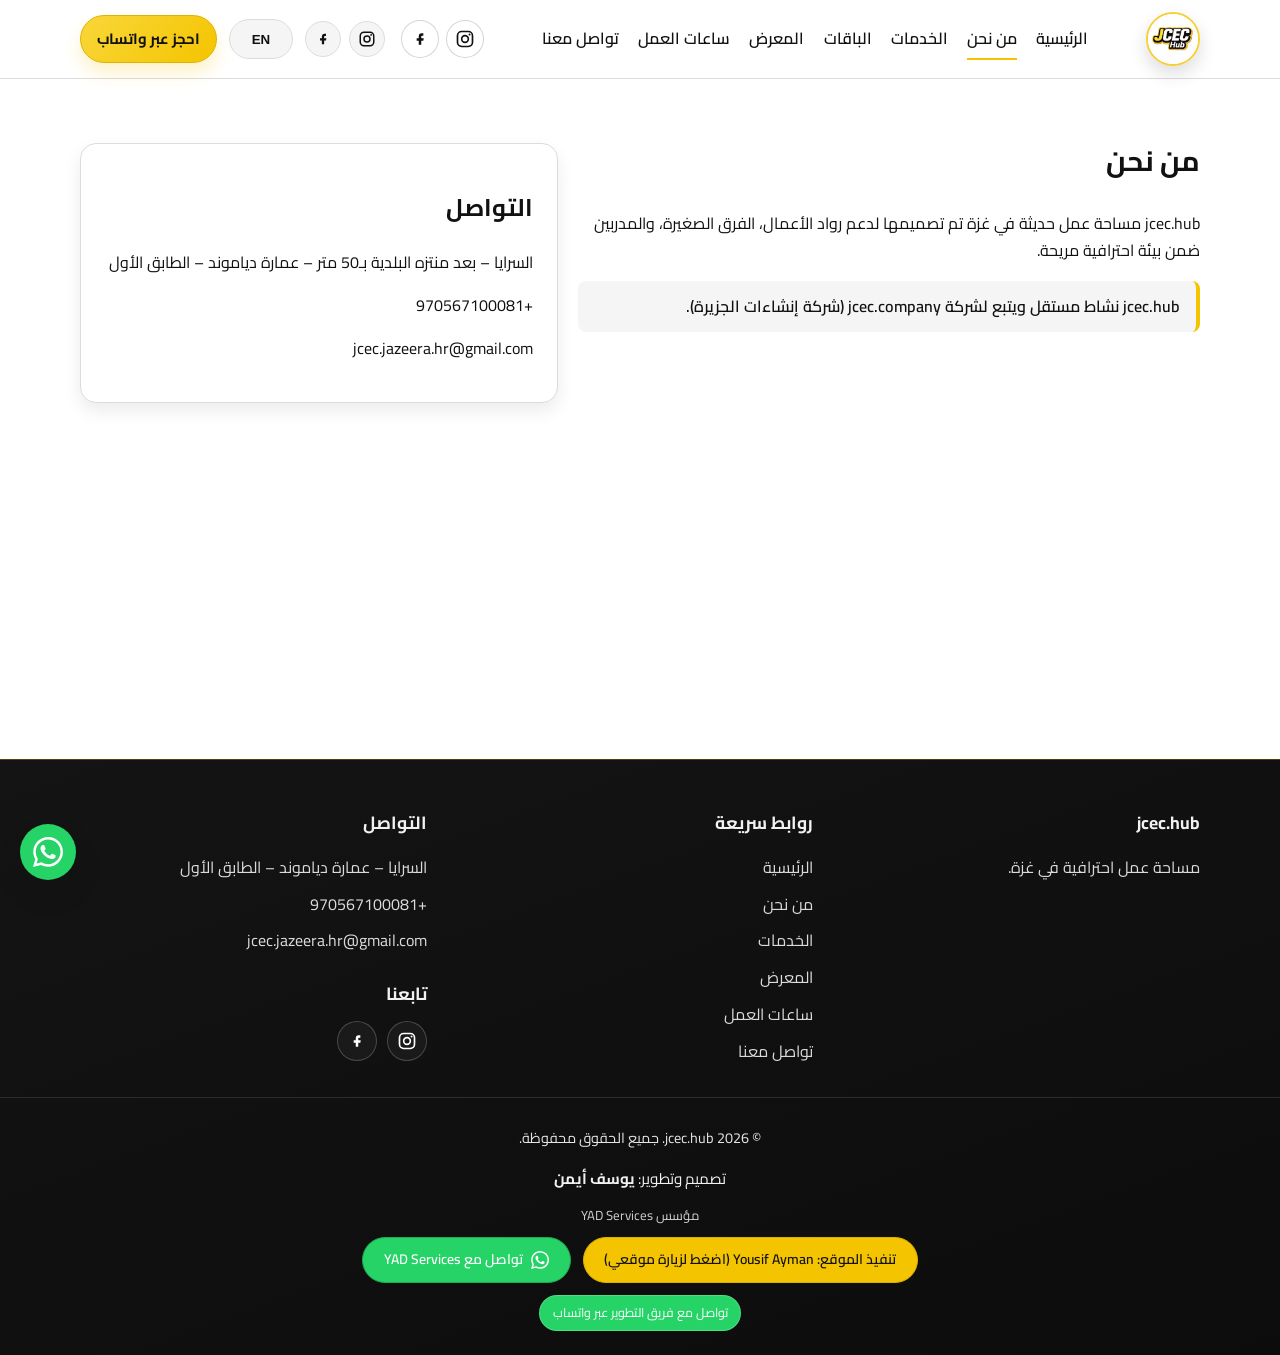
==== commit e2caebaf: "Update files with user modifications" ====
--- a/about.html
+++ b/about.html
@@ -49,6 +49,7 @@
                 <a href="index.html" data-nav="home" data-i18n="nav_home">الرئيسية</a>
                 <a href="about.html" data-nav="about" data-i18n="nav_about">من نحن</a>
                 <a href="services.html" data-nav="services" data-i18n="nav_services">الخدمات</a>
+                <a href="packages.html" data-nav="packages" data-i18n="nav_packages">الباقات</a>
                 <a href="gallery.html" data-nav="gallery" data-i18n="nav_gallery">المعرض</a>
                 <a href="hours.html" data-nav="hours" data-i18n="nav_hours">ساعات العمل</a>
                 <a href="contact.html" data-nav="contact" data-i18n="nav_contact">تواصل معنا</a>
@@ -64,7 +65,9 @@
                     </a>
                     <a class="social-link" href="https://www.facebook.com/share/1FrukVHEnd/" target="_blank" rel="noopener noreferrer" aria-label="صفحة فيسبوك jcec.hub" data-i18n-aria-label="facebook_aria">
                         <svg viewBox="0 0 24 24" fill="none" aria-hidden="true">
-                            <path d="M14.5 8H16V5h-2c-2.2 0-3.5 1.4-3.5 3.7V11H8v3h2.5v5h3v-5H16l.5-3h-3V9c0-.7.3-1 1-1Z" fill="currentColor" />
+                            <path
+                                d="M14.5 8H16V5h-2c-2.2 0-3.5 1.4-3.5 3.7V11H8v3h2.5v5h3v-5H16l.5-3h-3V9c0-.7.3-1 1-1Z"
+                                fill="currentColor" />
                         </svg>
                     </a>
                 </div>
@@ -121,14 +124,17 @@
                     <div class="social-links">
                         <a class="social-link" href="https://www.instagram.com/jcec.hub?igsh=OXRsNnc1YWM3eGNt" target="_blank" rel="noopener noreferrer" aria-label="حساب انستغرام jcec.hub" data-i18n-aria-label="instagram_aria">
                             <svg viewBox="0 0 24 24" fill="none" aria-hidden="true">
-                                <rect x="3" y="3" width="18" height="18" rx="5" stroke="currentColor" stroke-width="2" />
+                                <rect x="3" y="3" width="18" height="18" rx="5" stroke="currentColor"
+                                    stroke-width="2" />
                                 <circle cx="12" cy="12" r="4" stroke="currentColor" stroke-width="2" />
                                 <circle cx="17.5" cy="6.5" r="1.2" fill="currentColor" />
                             </svg>
                         </a>
                         <a class="social-link" href="https://www.facebook.com/share/1FrukVHEnd/" target="_blank" rel="noopener noreferrer" aria-label="صفحة فيسبوك jcec.hub" data-i18n-aria-label="facebook_aria">
                             <svg viewBox="0 0 24 24" fill="none" aria-hidden="true">
-                                <path d="M14.5 8H16V5h-2c-2.2 0-3.5 1.4-3.5 3.7V11H8v3h2.5v5h3v-5H16l.5-3h-3V9c0-.7.3-1 1-1Z" fill="currentColor" />
+                                <path
+                                    d="M14.5 8H16V5h-2c-2.2 0-3.5 1.4-3.5 3.7V11H8v3h2.5v5h3v-5H16l.5-3h-3V9c0-.7.3-1 1-1Z"
+                                    fill="currentColor" />
                             </svg>
                         </a>
                     </div>
@@ -143,15 +149,16 @@
                 <div class="dev-buttons">
                     <a href="https://slategrey-eel-687555.hostingersite.com/" target="_blank" rel="noopener noreferrer" class="dev-btn dev-btn-portfolio">
                         <svg xmlns="http://www.w3.org/2000/svg" width="18" height="18" viewBox="0 0 24 24" fill="none" stroke="currentColor" stroke-width="2" stroke-linecap="round" stroke-linejoin="round">
-                            <rect x="3" y="3" width="18" height="18" rx="2" ry="2"/>
-                            <circle cx="8.5" cy="8.5" r="1.5"/>
-                            <polyline points="21 15 16 10 5 21"/>
+                            <rect x="3" y="3" width="18" height="18" rx="2" ry="2" />
+                            <circle cx="8.5" cy="8.5" r="1.5" />
+                            <polyline points="21 15 16 10 5 21" />
                         </svg>
                         <span data-i18n="dev_portfolio">معرض أعمال المطور</span>
                     </a>
                     <a href="https://wa.me/972569040508" target="_blank" rel="noopener noreferrer" class="dev-btn dev-btn-whatsapp">
                         <svg xmlns="http://www.w3.org/2000/svg" width="18" height="18" viewBox="0 0 24 24" fill="currentColor">
-                            <path d="M20.52 3.48A11.86 11.86 0 0 0 12.09 0C5.54 0 .23 5.31.23 11.86c0 2.1.55 4.16 1.6 5.98L0 24l6.35-1.66a11.83 11.83 0 0 0 5.74 1.46h.01c6.55 0 11.86-5.31 11.86-11.86 0-3.17-1.23-6.14-3.44-8.46ZM12.1 21.79h-.01a9.9 9.9 0 0 1-5.05-1.39l-.36-.21-3.77.99 1-3.67-.24-.38a9.83 9.83 0 0 1-1.51-5.27C2.16 6.4 6.64 1.92 12.1 1.92c2.64 0 5.12 1.03 6.99 2.9a9.83 9.83 0 0 1 2.9 6.99c0 5.46-4.44 9.98-9.89 9.98Zm5.42-7.43c-.3-.15-1.78-.88-2.05-.98-.27-.1-.47-.15-.67.15-.2.3-.77.98-.94 1.18-.17.2-.35.22-.65.07-.3-.15-1.26-.46-2.4-1.47a8.95 8.95 0 0 1-1.66-2.07c-.17-.3-.02-.46.13-.61.13-.13.3-.35.45-.52.15-.18.2-.3.3-.5.1-.2.05-.38-.03-.53-.08-.15-.67-1.62-.92-2.22-.24-.58-.49-.5-.67-.5h-.57c-.2 0-.53.08-.8.38-.28.3-1.05 1.03-1.05 2.5 0 1.47 1.08 2.89 1.23 3.09.15.2 2.1 3.2 5.1 4.48.71.3 1.27.48 1.7.62.71.23 1.35.2 1.86.12.57-.08 1.78-.73 2.03-1.44.25-.7.25-1.31.18-1.44-.08-.13-.27-.2-.57-.35Z"/>
+                            <path
+                                d="M20.52 3.48A11.86 11.86 0 0 0 12.09 0C5.54 0 .23 5.31.23 11.86c0 2.1.55 4.16 1.6 5.98L0 24l6.35-1.66a11.83 11.83 0 0 0 5.74 1.46h.01c6.55 0 11.86-5.31 11.86-11.86 0-3.17-1.23-6.14-3.44-8.46ZM12.1 21.79h-.01a9.9 9.9 0 0 1-5.05-1.39l-.36-.21-3.77.99 1-3.67-.24-.38a9.83 9.83 0 0 1-1.51-5.27C2.16 6.4 6.64 1.92 12.1 1.92c2.64 0 5.12 1.03 6.99 2.9a9.83 9.83 0 0 1 2.9 6.99c0 5.46-4.44 9.98-9.89 9.98Zm5.42-7.43c-.3-.15-1.78-.88-2.05-.98-.27-.1-.47-.15-.67.15-.2.3-.77.98-.94 1.18-.17.2-.35.22-.65.07-.3-.15-1.26-.46-2.4-1.47a8.95 8.95 0 0 1-1.66-2.07c-.17-.3-.02-.46.13-.61.13-.13.3-.35.45-.52.15-.18.2-.3.3-.5.1-.2.05-.38-.03-.53-.08-.15-.67-1.62-.92-2.22-.24-.58-.49-.5-.67-.5h-.57c-.2 0-.53.08-.8.38-.28.3-1.05 1.03-1.05 2.5 0 1.47 1.08 2.89 1.23 3.09.15.2 2.1 3.2 5.1 4.48.71.3 1.27.48 1.7.62.71.23 1.35.2 1.86.12.57-.08 1.78-.73 2.03-1.44.25-.7.25-1.31.18-1.44-.08-.13-.27-.2-.57-.35Z" />
                         </svg>
                         <span data-i18n="dev_whatsapp">تواصل مع YAD Services</span>
                     </a>
@@ -162,7 +169,8 @@
 
     <a class="floating-wa" href="https://wa.me/970567100081" target="_blank" rel="noopener" aria-label="تواصل واتساب" data-i18n-aria-label="floating_wa_label" data-i18n-tooltip="wa_tooltip" data-tooltip="احجز عبر واتساب">
         <svg viewBox="0 0 24 24" aria-hidden="true" focusable="false">
-            <path fill="currentColor" d="M20.52 3.48A11.86 11.86 0 0 0 12.09 0C5.54 0 .23 5.31.23 11.86c0 2.1.55 4.16 1.6 5.98L0 24l6.35-1.66a11.83 11.83 0 0 0 5.74 1.46h.01c6.55 0 11.86-5.31 11.86-11.86 0-3.17-1.23-6.14-3.44-8.46ZM12.1 21.79h-.01a9.9 9.9 0 0 1-5.05-1.39l-.36-.21-3.77.99 1-3.67-.24-.38a9.83 9.83 0 0 1-1.51-5.27C2.16 6.4 6.64 1.92 12.1 1.92c2.64 0 5.12 1.03 6.99 2.9a9.83 9.83 0 0 1 2.9 6.99c0 5.46-4.44 9.98-9.89 9.98Zm5.42-7.43c-.3-.15-1.78-.88-2.05-.98-.27-.1-.47-.15-.67.15-.2.3-.77.98-.94 1.18-.17.2-.35.22-.65.07-.3-.15-1.26-.46-2.4-1.47a8.95 8.95 0 0 1-1.66-2.07c-.17-.3-.02-.46.13-.61.13-.13.3-.35.45-.52.15-.18.2-.3.3-.5.1-.2.05-.38-.03-.53-.08-.15-.67-1.62-.92-2.22-.24-.58-.49-.5-.67-.5h-.57c-.2 0-.53.08-.8.38-.28.3-1.05 1.03-1.05 2.5 0 1.47 1.08 2.89 1.23 3.09.15.2 2.1 3.2 5.1 4.48.71.3 1.27.48 1.7.62.71.23 1.35.2 1.86.12.57-.08 1.78-.73 2.03-1.44.25-.7.25-1.31.18-1.44-.08-.13-.27-.2-.57-.35Z" />
+            <path fill="currentColor"
+                d="M20.52 3.48A11.86 11.86 0 0 0 12.09 0C5.54 0 .23 5.31.23 11.86c0 2.1.55 4.16 1.6 5.98L0 24l6.35-1.66a11.83 11.83 0 0 0 5.74 1.46h.01c6.55 0 11.86-5.31 11.86-11.86 0-3.17-1.23-6.14-3.44-8.46ZM12.1 21.79h-.01a9.9 9.9 0 0 1-5.05-1.39l-.36-.21-3.77.99 1-3.67-.24-.38a9.83 9.83 0 0 1-1.51-5.27C2.16 6.4 6.64 1.92 12.1 1.92c2.64 0 5.12 1.03 6.99 2.9a9.83 9.83 0 0 1 2.9 6.99c0 5.46-4.44 9.98-9.89 9.98Zm5.42-7.43c-.3-.15-1.78-.88-2.05-.98-.27-.1-.47-.15-.67.15-.2.3-.77.98-.94 1.18-.17.2-.35.22-.65.07-.3-.15-1.26-.46-2.4-1.47a8.95 8.95 0 0 1-1.66-2.07c-.17-.3-.02-.46.13-.61.13-.13.3-.35.45-.52.15-.18.2-.3.3-.5.1-.2.05-.38-.03-.53-.08-.15-.67-1.62-.92-2.22-.24-.58-.49-.5-.67-.5h-.57c-.2 0-.53.08-.8.38-.28.3-1.05 1.03-1.05 2.5 0 1.47 1.08 2.89 1.23 3.09.15.2 2.1 3.2 5.1 4.48.71.3 1.27.48 1.7.62.71.23 1.35.2 1.86.12.57-.08 1.78-.73 2.03-1.44.25-.7.25-1.31.18-1.44-.08-.13-.27-.2-.57-.35Z" />
         </svg>
         <span class="sr-only" data-i18n="floating_wa_label">تواصل واتساب</span>
     </a>
